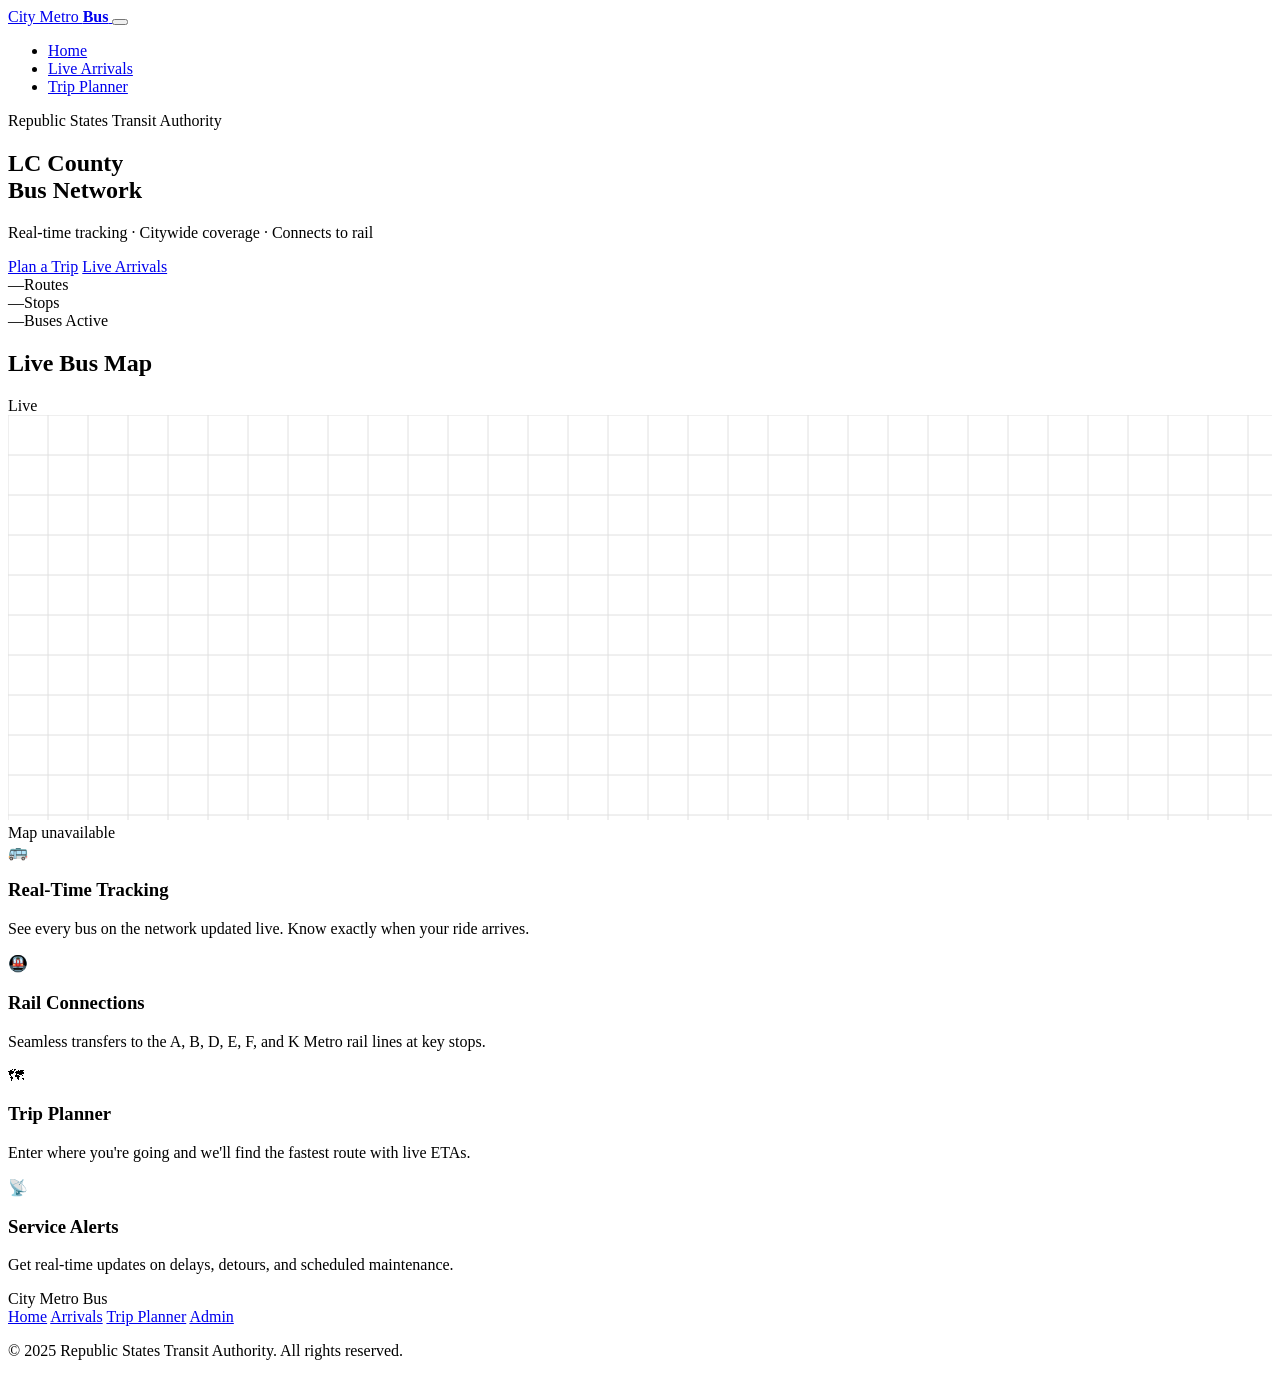
==== index.html @ f1fb613a "Create index.html" ====
<!DOCTYPE html>
<html lang="en">
<head>
<meta charset="UTF-8">
<meta name="viewport" content="width=device-width, initial-scale=1.0">
<title>City Metro Bus — Get Moving</title>
<link rel="stylesheet" href="assets/style.css">
</head>
<body>

<!-- ── Nav ── -->
<nav id="nav">
  <div class="nav-inner">
    <a href="index.html" class="nav-logo">
      <img src="logo.png" alt="City Metro" onerror="this.style.display='none'">
      <span class="nav-wordmark">City Metro <strong>Bus</strong></span>
    </a>
    <button class="nav-burger" id="navBurger" aria-label="Menu">
      <span></span><span></span><span></span>
    </button>
    <ul class="nav-links" id="navLinks">
      <li><a href="index.html" class="active">Home</a></li>
      <li><a href="pages/arrivals.html">Live Arrivals</a></li>
      <li><a href="pages/trip-planner.html">Trip Planner</a></li>
    </ul>
  </div>
</nav>

<!-- ── Hero ── -->
<section class="hero">
  <div class="hero-content">
    <div class="hero-eyebrow">Republic States Transit Authority</div>
    <h1 class="hero-h1">LC County<br>Bus Network</h1>
    <p class="hero-sub">Real-time tracking · Citywide coverage · Connects to rail</p>
    <div class="hero-actions">
      <a href="pages/trip-planner.html" class="btn-primary">Plan a Trip</a>
      <a href="pages/arrivals.html" class="btn-outline">Live Arrivals</a>
    </div>
  </div>
  <div class="hero-stats">
    <div class="stat"><span id="statRoutes">—</span><label>Routes</label></div>
    <div class="stat"><span id="statStops">—</span><label>Stops</label></div>
    <div class="stat"><span id="statBuses">—</span><label>Buses Active</label></div>
  </div>
</section>

<!-- ── Live Map ── -->
<section class="section map-section">
  <div class="section-header">
    <h2>Live Bus Map</h2>
    <div class="live-dot"><span></span>Live</div>
  </div>
  <div class="map-embed-wrap">
    <canvas id="liveMap"></canvas>
    <div class="map-overlay-msg" id="mapMsg">Loading...</div>
  </div>
  <div class="route-legend" id="routeLegend"></div>
</section>

<!-- ── Features ── -->
<section class="section features-section">
  <div class="features-grid">
    <div class="feature">
      <div class="feature-icon">🚌</div>
      <h3>Real-Time Tracking</h3>
      <p>See every bus on the network updated live. Know exactly when your ride arrives.</p>
    </div>
    <div class="feature">
      <div class="feature-icon">🚇</div>
      <h3>Rail Connections</h3>
      <p>Seamless transfers to the A, B, D, E, F, and K Metro rail lines at key stops.</p>
    </div>
    <div class="feature">
      <div class="feature-icon">🗺</div>
      <h3>Trip Planner</h3>
      <p>Enter where you're going and we'll find the fastest route with live ETAs.</p>
    </div>
    <div class="feature">
      <div class="feature-icon">📡</div>
      <h3>Service Alerts</h3>
      <p>Get real-time updates on delays, detours, and scheduled maintenance.</p>
    </div>
  </div>
</section>

<!-- ── Alerts ── -->
<section class="section alerts-section" id="alertsSection" style="display:none">
  <div class="section-header"><h2>Service Alerts</h2></div>
  <div id="alertsList"></div>
</section>

<!-- ── Footer ── -->
<footer>
  <div class="footer-inner">
    <div class="footer-brand">
      <img src="logo.png" alt="City Metro" onerror="this.style.display='none'">
      <span>City Metro Bus</span>
    </div>
    <div class="footer-links">
      <a href="index.html">Home</a>
      <a href="pages/arrivals.html">Arrivals</a>
      <a href="pages/trip-planner.html">Trip Planner</a>
      <a href="admin.html">Admin</a>
    </div>
    <p class="footer-copy">© 2025 Republic States Transit Authority. All rights reserved.</p>
  </div>
</footer>

<script>
const API = 'https://YOUR_WORKER.workers.dev'; // ← update

// ── Nav burger ──
document.getElementById('navBurger').addEventListener('click', () => {
  document.getElementById('navLinks').classList.toggle('open');
  document.getElementById('navBurger').classList.toggle('open');
});

// ── Stats ──
async function loadStats() {
  try {
    const res = await fetch(API + '/api/stats');
    const data = await res.json();
    document.getElementById('statRoutes').textContent = data.active_routes || 0;
    document.getElementById('statStops').textContent = data.active_stops || 0;
    document.getElementById('statBuses').textContent = data.buses_in_service || 0;
  } catch {}
}

// ── Alerts ──
async function loadAlerts() {
  try {
    const res = await fetch(API + '/api/alerts');
    const alerts = await res.json();
    if (!alerts.length) return;
    document.getElementById('alertsSection').style.display = 'block';
    const colors = { info: '#0057A8', warning: '#F5A623', critical: '#e53e3e' };
    document.getElementById('alertsList').innerHTML = alerts.map(a => `
      <div class="alert-item" style="border-left:4px solid ${colors[a.severity]||'#888'}">
        <div class="alert-title">${a.title}</div>
        <div class="alert-body">${a.body}</div>
      </div>
    `).join('');
  } catch {}
}

// ── Live mini map ──
const canvas = document.getElementById('liveMap');
const ctx = canvas.getContext('2d');
let mapRoutes = [], mapStops = [], mapBuses = [];

function resizeMap() {
  canvas.width = canvas.parentElement.clientWidth;
  canvas.height = Math.min(420, window.innerHeight * 0.45);
  renderMap();
}

async function loadMapData() {
  try {
    const [r, s, b] = await Promise.all([
      fetch(API + '/api/routes').then(x => x.json()),
      fetch(API + '/api/stops').then(x => x.json()),
      fetch(API + '/api/buses').then(x => x.json()),
    ]);
    mapRoutes = r || [];
    mapStops = s || [];
    mapBuses = b || [];
    document.getElementById('mapMsg').style.display = 'none';
    buildLegend();
    renderMap();
  } catch {
    document.getElementById('mapMsg').textContent = 'Map unavailable';
  }
}

function buildLegend() {
  document.getElementById('routeLegend').innerHTML = mapRoutes.map(r => `
    <div class="legend-item">
      <div class="legend-dot" style="background:${r.color}"></div>
      <span>${r.short_name} – ${r.name}</span>
    </div>
  `).join('');
}

function renderMap() {
  ctx.clearRect(0, 0, canvas.width, canvas.height);
  const W = canvas.width, H = canvas.height;

  // Light grid
  ctx.strokeStyle = '#e0e0e0';
  ctx.lineWidth = 1;
  for (let x = 0; x < W; x += 40) { ctx.beginPath(); ctx.moveTo(x,0); ctx.lineTo(x,H); ctx.stroke(); }
  for (let y = 0; y < H; y += 40) { ctx.beginPath(); ctx.moveTo(0,y); ctx.lineTo(W,y); ctx.stroke(); }

  // Routes
  mapRoutes.forEach(route => {
    const pts = JSON.parse(route.path_data || '[]');
    if (pts.length < 2) return;
    ctx.strokeStyle = route.color || '#FFD600';
    ctx.lineWidth = 3;
    ctx.lineCap = 'round';
    ctx.lineJoin = 'round';
    ctx.beginPath();
    ctx.moveTo(pts[0].x, pts[0].y);
    pts.forEach(p => ctx.lineTo(p.x, p.y));
    ctx.stroke();
  });

  // Stops
  mapStops.forEach(stop => {
    ctx.fillStyle = '#fff';
    ctx.strokeStyle = '#333';
    ctx.lineWidth = 1.5;
    ctx.beginPath();
    ctx.arc(stop.x, stop.y, 5, 0, Math.PI * 2);
    ctx.fill();
    ctx.stroke();
  });

  // Buses — animated pulse
  const t = Date.now() / 600;
  mapBuses.forEach(bus => {
    if (bus.status !== 'in_service') return;
    const x = bus.current_x, y = bus.current_y;
    const color = bus.color || '#FFD600';
    const pulse = 0.4 + 0.3 * Math.abs(Math.sin(t));

    // Pulse ring
    ctx.strokeStyle = color;
    ctx.lineWidth = 1.5;
    ctx.globalAlpha = pulse;
    ctx.beginPath();
    ctx.arc(x, y, 14 + 4 * Math.abs(Math.sin(t)), 0, Math.PI * 2);
    ctx.stroke();
    ctx.globalAlpha = 1;

    // Bus body
    ctx.fillStyle = color;
    ctx.strokeStyle = '#333';
    ctx.lineWidth = 1.5;
    ctx.beginPath();
    ctx.arc(x, y, 9, 0, Math.PI * 2);
    ctx.fill();
    ctx.stroke();

    // Route label
    ctx.fillStyle = '#000';
    ctx.font = 'bold 7px Helvetica';
    ctx.textAlign = 'center';
    ctx.fillText(bus.short_name || bus.bus_number || '', x, y + 2.5);
    ctx.textAlign = 'left';
  });
}

window.addEventListener('resize', resizeMap);
resizeMap();
loadStats();
loadAlerts();
loadMapData();

// Refresh buses every 15s
setInterval(async () => {
  try {
    const res = await fetch(API + '/api/buses');
    mapBuses = await res.json();
  } catch {}
}, 15000);

// Animate map
(function loop() {
  renderMap();
  requestAnimationFrame(loop);
})();
</script>
</body>
</html>
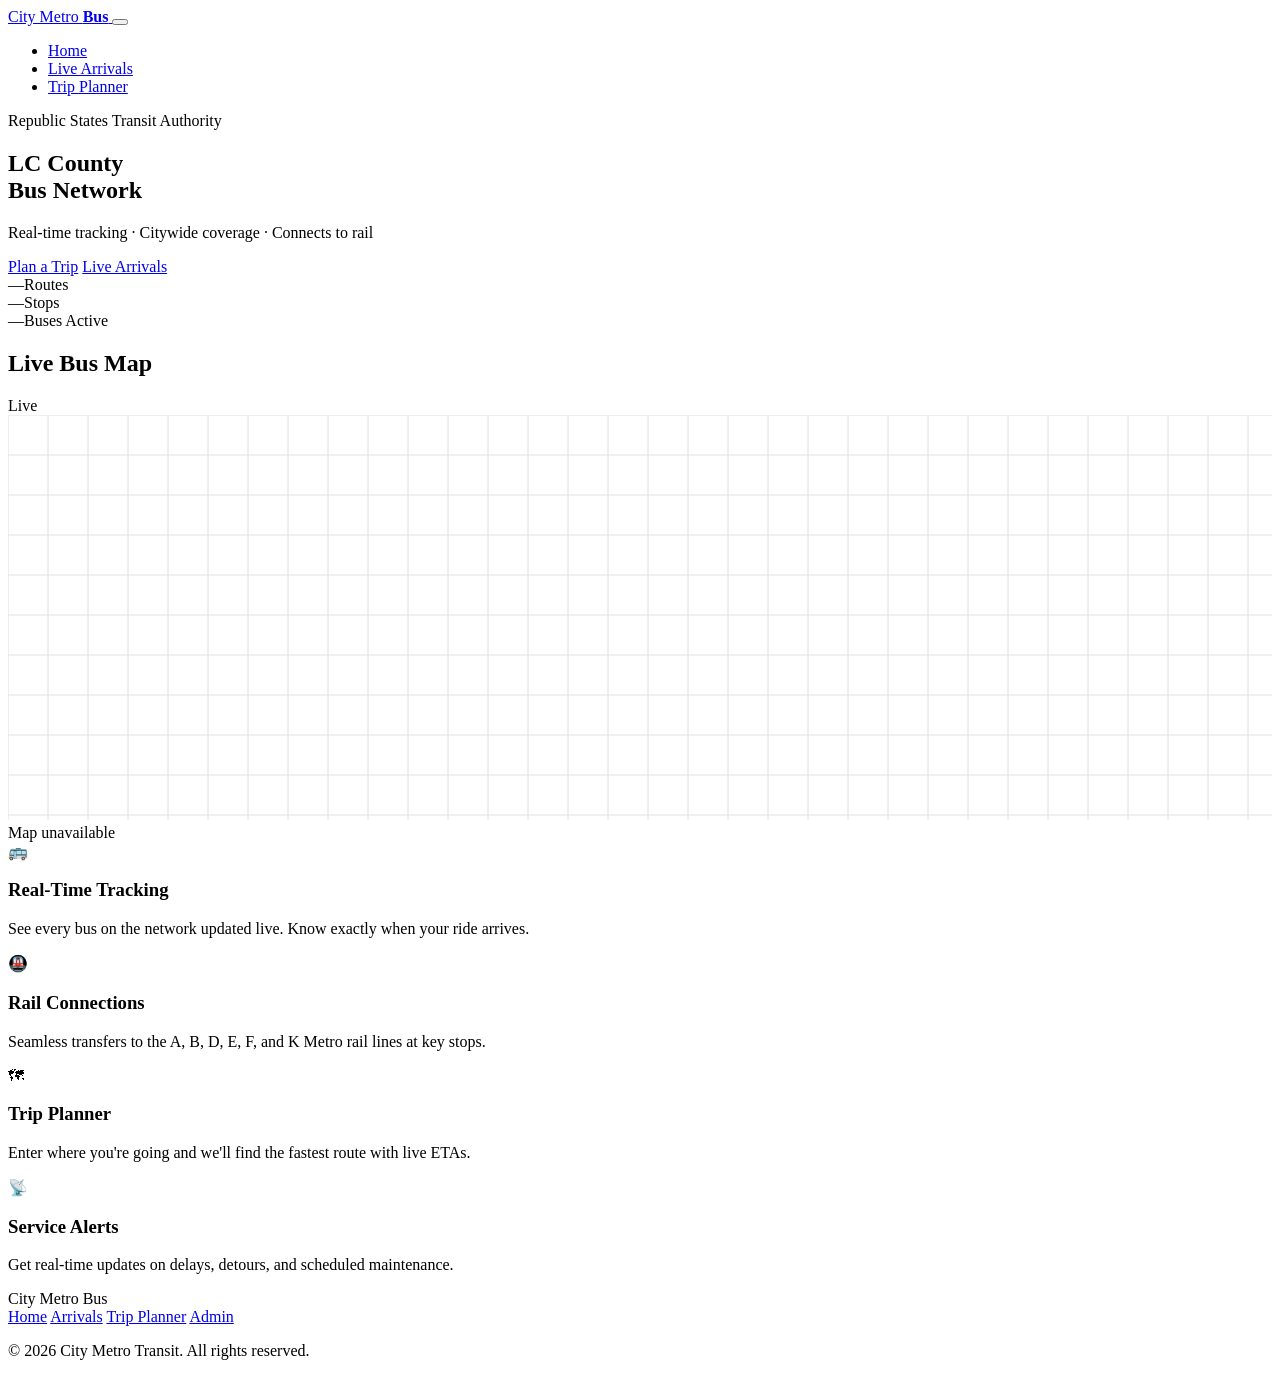
==== commit 58c24047: "Update footer year and API endpoint" ====
--- a/index.html
+++ b/index.html
@@ -102,12 +102,12 @@
       <a href="pages/trip-planner.html">Trip Planner</a>
       <a href="admin.html">Admin</a>
     </div>
-    <p class="footer-copy">© 2025 Republic States Transit Authority. All rights reserved.</p>
+    <p class="footer-copy">© 2026 City Metro Transit. All rights reserved.</p>
   </div>
 </footer>
 
 <script>
-const API = 'https://YOUR_WORKER.workers.dev'; // ← update
+const API = 'https://city-metro-bus-api.felixfeger46.workers.dev/'; // ← update
 
 // ── Nav burger ──
 document.getElementById('navBurger').addEventListener('click', () => {
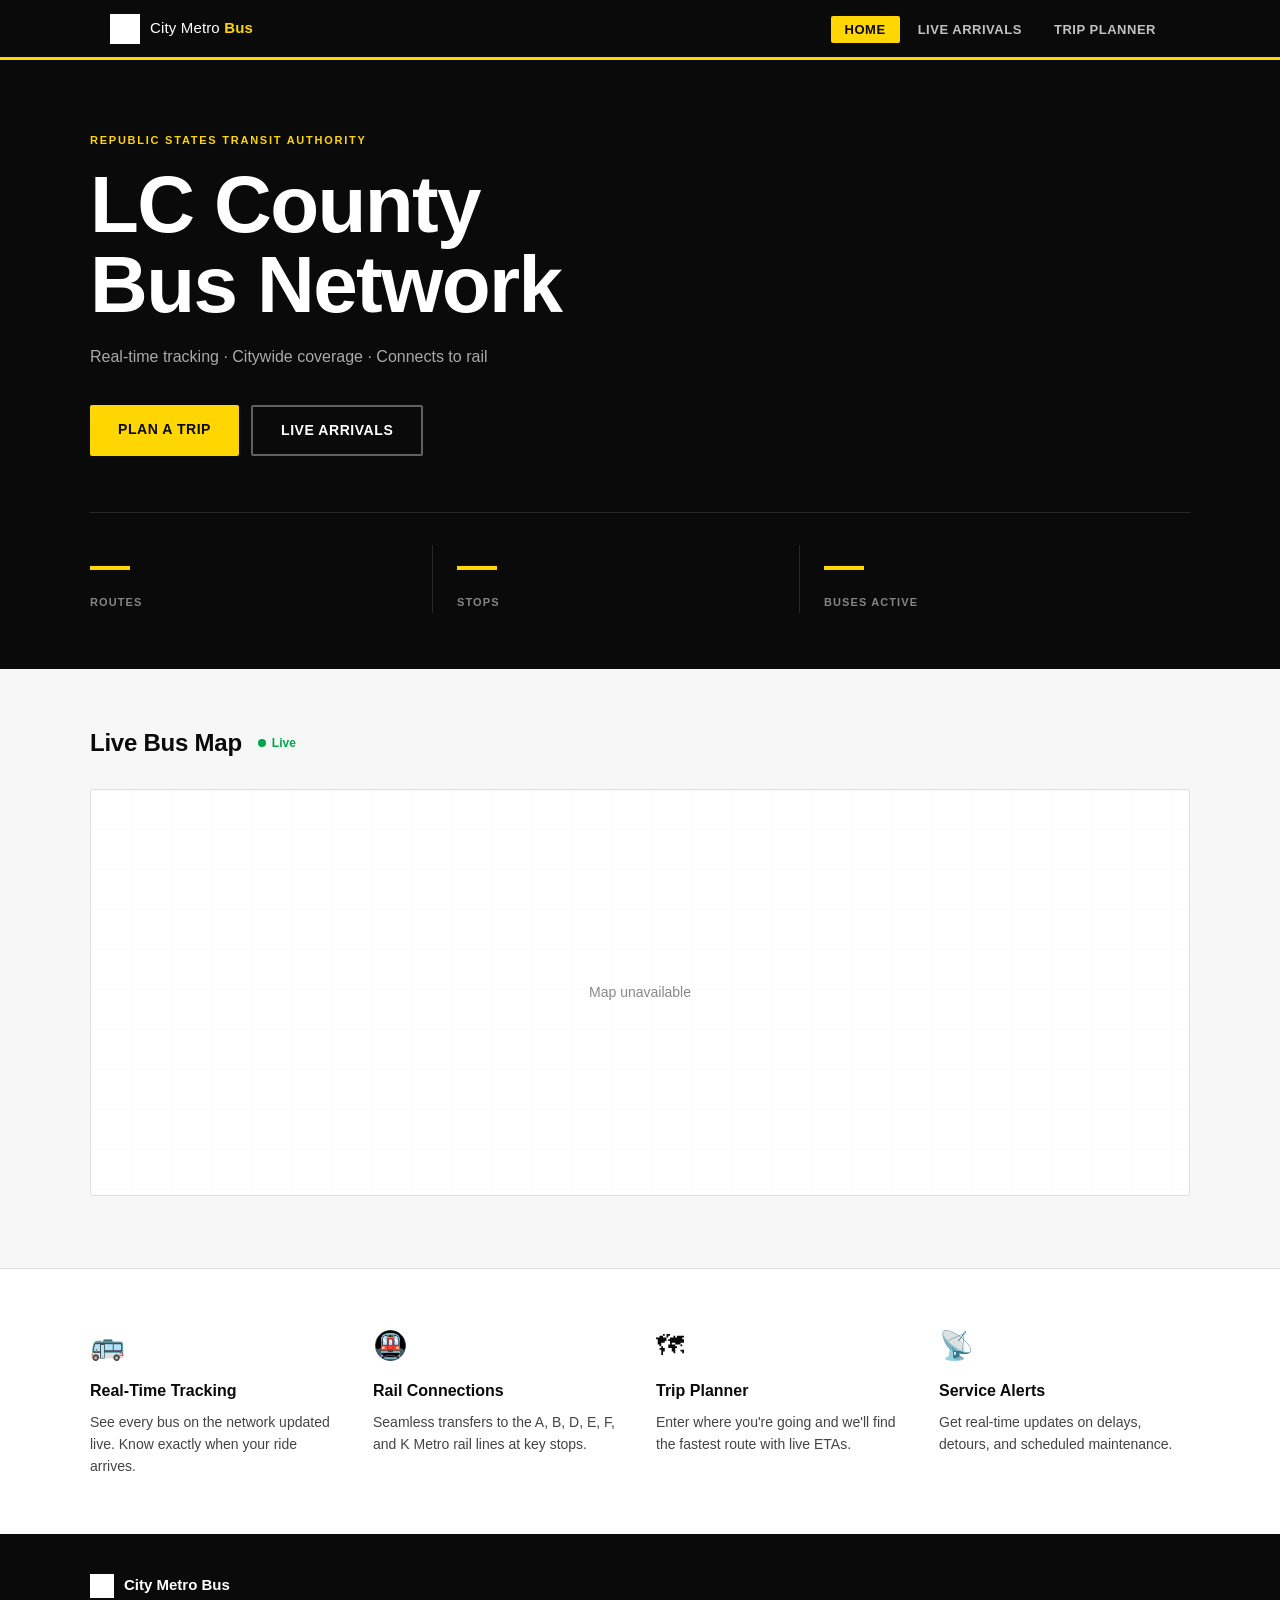
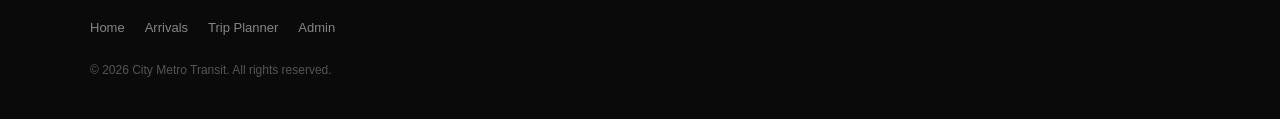
==== commit bc536ec3: "Update index.html" ====
--- a/index.html
+++ b/index.html
@@ -4,7 +4,7 @@
 <meta charset="UTF-8">
 <meta name="viewport" content="width=device-width, initial-scale=1.0">
 <title>City Metro Bus — Get Moving</title>
-<link rel="stylesheet" href="assets/style.css">
+<link rel="stylesheet" href="style.css">
 </head>
 <body>
 
--- a/style.css
+++ b/style.css
@@ -0,0 +1,779 @@
+/* City Metro Bus — Shared Stylesheet */
+/* Helvetica · Black & White · Yellow accent */
+
+*, *::before, *::after { margin: 0; padding: 0; box-sizing: border-box; }
+
+:root {
+  --black: #0a0a0a;
+  --white: #ffffff;
+  --yellow: #FFD600;
+  --gray-50: #f7f7f7;
+  --gray-100: #f0f0f0;
+  --gray-200: #e0e0e0;
+  --gray-500: #888888;
+  --gray-700: #444444;
+  --nav-h: 60px;
+  --max-w: 1100px;
+  --rail-A: #0057A8;
+  --rail-B: #CC0000;
+  --rail-D: #7B2D8B;
+  --rail-E: #F5A623;
+  --rail-F: #FF6B00;
+  --rail-K: #E91E8C;
+}
+
+html { scroll-behavior: smooth; }
+
+body {
+  font-family: Helvetica, 'Helvetica Neue', Arial, sans-serif;
+  background: var(--white);
+  color: var(--black);
+  line-height: 1.5;
+  -webkit-font-smoothing: antialiased;
+}
+
+/* ── Nav ─────────────────────────────────────────────────── */
+#nav {
+  position: sticky;
+  top: 0;
+  z-index: 900;
+  background: var(--black);
+  border-bottom: 3px solid var(--yellow);
+  height: var(--nav-h);
+}
+
+.nav-inner {
+  max-width: var(--max-w);
+  margin: 0 auto;
+  padding: 0 20px;
+  height: 100%;
+  display: flex;
+  align-items: center;
+  gap: 32px;
+}
+
+.nav-logo {
+  display: flex;
+  align-items: center;
+  gap: 10px;
+  text-decoration: none;
+  flex-shrink: 0;
+}
+
+.nav-logo img { height: 30px; filter: brightness(0) invert(1); }
+
+.nav-wordmark {
+  font-size: 15px;
+  color: var(--white);
+  letter-spacing: 0.01em;
+}
+
+.nav-wordmark strong { color: var(--yellow); font-weight: 800; }
+
+.nav-links {
+  display: flex;
+  list-style: none;
+  gap: 4px;
+  margin-left: auto;
+}
+
+.nav-links a {
+  color: rgba(255,255,255,0.75);
+  text-decoration: none;
+  font-size: 13px;
+  font-weight: 600;
+  letter-spacing: 0.04em;
+  text-transform: uppercase;
+  padding: 6px 14px;
+  border-radius: 2px;
+  transition: all 0.15s;
+}
+
+.nav-links a:hover,
+.nav-links a.active {
+  color: var(--black);
+  background: var(--yellow);
+}
+
+.nav-burger {
+  display: none;
+  flex-direction: column;
+  justify-content: center;
+  gap: 5px;
+  width: 32px;
+  height: 32px;
+  background: none;
+  border: none;
+  cursor: pointer;
+  padding: 4px;
+  margin-left: auto;
+}
+
+.nav-burger span {
+  display: block;
+  height: 2px;
+  background: var(--white);
+  border-radius: 1px;
+  transition: all 0.2s;
+}
+
+/* ── Hero ────────────────────────────────────────────────── */
+.hero {
+  background: var(--black);
+  color: var(--white);
+  padding: 72px 20px 56px;
+}
+
+.hero-content {
+  max-width: var(--max-w);
+  margin: 0 auto;
+}
+
+.hero-eyebrow {
+  font-size: 11px;
+  font-weight: 700;
+  letter-spacing: 0.16em;
+  text-transform: uppercase;
+  color: var(--yellow);
+  margin-bottom: 16px;
+}
+
+.hero-h1 {
+  font-size: clamp(40px, 7vw, 80px);
+  font-weight: 800;
+  line-height: 1.0;
+  letter-spacing: -0.02em;
+  margin-bottom: 20px;
+}
+
+.hero-sub {
+  font-size: 16px;
+  color: rgba(255,255,255,0.65);
+  margin-bottom: 36px;
+  max-width: 460px;
+}
+
+.hero-actions {
+  display: flex;
+  gap: 12px;
+  flex-wrap: wrap;
+  margin-bottom: 56px;
+}
+
+.btn-primary {
+  display: inline-block;
+  background: var(--yellow);
+  color: var(--black);
+  text-decoration: none;
+  font-size: 14px;
+  font-weight: 800;
+  letter-spacing: 0.04em;
+  text-transform: uppercase;
+  padding: 14px 28px;
+  border-radius: 2px;
+  transition: all 0.15s;
+  border: none;
+  cursor: pointer;
+  font-family: inherit;
+}
+
+.btn-primary:hover { background: #e6c200; }
+
+.btn-outline {
+  display: inline-block;
+  background: transparent;
+  color: var(--white);
+  text-decoration: none;
+  font-size: 14px;
+  font-weight: 700;
+  letter-spacing: 0.04em;
+  text-transform: uppercase;
+  padding: 13px 28px;
+  border-radius: 2px;
+  border: 2px solid rgba(255,255,255,0.35);
+  transition: all 0.15s;
+  cursor: pointer;
+  font-family: inherit;
+}
+
+.btn-outline:hover { border-color: var(--white); }
+
+.hero-stats {
+  max-width: var(--max-w);
+  margin: 0 auto;
+  display: flex;
+  gap: 0;
+  border-top: 1px solid rgba(255,255,255,0.12);
+  padding-top: 32px;
+}
+
+.stat {
+  flex: 1;
+  padding-right: 24px;
+  border-right: 1px solid rgba(255,255,255,0.12);
+  margin-right: 24px;
+}
+
+.stat:last-child { border-right: none; }
+
+.stat span {
+  display: block;
+  font-size: 40px;
+  font-weight: 800;
+  color: var(--yellow);
+  line-height: 1;
+  margin-bottom: 4px;
+}
+
+.stat label {
+  font-size: 11px;
+  font-weight: 600;
+  letter-spacing: 0.1em;
+  text-transform: uppercase;
+  color: rgba(255,255,255,0.5);
+}
+
+/* ── Sections ────────────────────────────────────────────── */
+.section {
+  padding: 56px 20px;
+}
+
+.section-header {
+  max-width: var(--max-w);
+  margin: 0 auto 28px;
+  display: flex;
+  align-items: center;
+  gap: 16px;
+}
+
+.section-header h2 {
+  font-size: 24px;
+  font-weight: 800;
+  letter-spacing: -0.01em;
+}
+
+.live-dot {
+  display: flex;
+  align-items: center;
+  gap: 6px;
+  font-size: 12px;
+  font-weight: 700;
+  color: #00a651;
+}
+
+.live-dot span {
+  width: 8px;
+  height: 8px;
+  background: #00a651;
+  border-radius: 50%;
+  animation: pulse 1.4s ease-in-out infinite;
+}
+
+@keyframes pulse {
+  0%, 100% { opacity: 1; transform: scale(1); }
+  50% { opacity: 0.5; transform: scale(1.3); }
+}
+
+/* ── Map section ─────────────────────────────────────────── */
+.map-section { background: var(--gray-50); }
+
+.map-embed-wrap {
+  max-width: var(--max-w);
+  margin: 0 auto;
+  position: relative;
+  background: var(--white);
+  border: 1px solid var(--gray-200);
+  border-radius: 2px;
+  overflow: hidden;
+}
+
+#liveMap { display: block; width: 100%; }
+
+.map-overlay-msg {
+  position: absolute;
+  inset: 0;
+  display: flex;
+  align-items: center;
+  justify-content: center;
+  font-size: 14px;
+  color: var(--gray-500);
+  background: rgba(255,255,255,0.85);
+}
+
+.route-legend {
+  max-width: var(--max-w);
+  margin: 16px auto 0;
+  display: flex;
+  flex-wrap: wrap;
+  gap: 12px;
+}
+
+.legend-item {
+  display: flex;
+  align-items: center;
+  gap: 8px;
+  font-size: 13px;
+  font-weight: 600;
+}
+
+.legend-dot {
+  width: 10px;
+  height: 10px;
+  border-radius: 50%;
+  flex-shrink: 0;
+}
+
+/* ── Features ────────────────────────────────────────────── */
+.features-section {
+  border-top: 1px solid var(--gray-200);
+}
+
+.features-grid {
+  max-width: var(--max-w);
+  margin: 0 auto;
+  display: grid;
+  grid-template-columns: repeat(auto-fit, minmax(220px, 1fr));
+  gap: 32px;
+}
+
+.feature { }
+
+.feature-icon {
+  font-size: 28px;
+  margin-bottom: 12px;
+}
+
+.feature h3 {
+  font-size: 16px;
+  font-weight: 800;
+  margin-bottom: 8px;
+}
+
+.feature p {
+  font-size: 14px;
+  color: var(--gray-700);
+  line-height: 1.6;
+}
+
+/* ── Alerts ──────────────────────────────────────────────── */
+.alerts-section {
+  background: #fffbe6;
+  border-top: 1px solid #ffe066;
+}
+
+.alert-item {
+  max-width: var(--max-w);
+  margin: 0 auto 12px;
+  background: var(--white);
+  border-radius: 2px;
+  padding: 14px 16px;
+}
+
+.alert-title {
+  font-size: 14px;
+  font-weight: 800;
+  margin-bottom: 4px;
+}
+
+.alert-body {
+  font-size: 13px;
+  color: var(--gray-700);
+}
+
+/* ── Page header (subpages) ──────────────────────────────── */
+.page-header {
+  background: var(--black);
+  color: var(--white);
+  padding: 40px 20px 32px;
+}
+
+.page-header-inner {
+  max-width: var(--max-w);
+  margin: 0 auto;
+}
+
+.page-eyebrow {
+  font-size: 11px;
+  font-weight: 700;
+  letter-spacing: 0.14em;
+  text-transform: uppercase;
+  color: var(--yellow);
+  margin-bottom: 10px;
+}
+
+.page-header h1 {
+  font-size: clamp(28px, 5vw, 48px);
+  font-weight: 800;
+  letter-spacing: -0.02em;
+}
+
+.page-header p {
+  font-size: 15px;
+  color: rgba(255,255,255,0.6);
+  margin-top: 8px;
+}
+
+/* ── Arrivals page ───────────────────────────────────────── */
+.arrivals-section {
+  max-width: var(--max-w);
+  margin: 0 auto;
+  padding: 40px 20px;
+}
+
+.stop-search-bar {
+  display: flex;
+  gap: 10px;
+  margin-bottom: 28px;
+  flex-wrap: wrap;
+}
+
+.stop-search-bar input,
+.stop-search-bar select {
+  flex: 1;
+  min-width: 180px;
+  font-family: inherit;
+  font-size: 14px;
+  padding: 11px 14px;
+  border: 2px solid var(--gray-200);
+  border-radius: 2px;
+  background: var(--white);
+  transition: border-color 0.15s;
+}
+
+.stop-search-bar input:focus,
+.stop-search-bar select:focus {
+  outline: none;
+  border-color: var(--black);
+}
+
+.stop-search-bar button {
+  background: var(--black);
+  color: var(--yellow);
+  border: none;
+  font-family: inherit;
+  font-size: 14px;
+  font-weight: 800;
+  padding: 11px 24px;
+  border-radius: 2px;
+  cursor: pointer;
+  transition: background 0.15s;
+  text-transform: uppercase;
+  letter-spacing: 0.05em;
+  white-space: nowrap;
+}
+
+.stop-search-bar button:hover { background: #222; }
+
+.arrivals-board {
+  border: 1px solid var(--gray-200);
+  border-radius: 2px;
+  overflow: hidden;
+}
+
+.arrivals-board-header {
+  background: var(--black);
+  color: var(--white);
+  padding: 14px 16px;
+  display: flex;
+  align-items: center;
+  gap: 12px;
+}
+
+.arrivals-board-header h3 {
+  font-size: 16px;
+  font-weight: 800;
+  flex: 1;
+}
+
+.rail-chips { display: flex; gap: 6px; flex-wrap: wrap; }
+
+.rail-chip {
+  display: inline-flex;
+  align-items: center;
+  gap: 5px;
+  font-size: 11px;
+  font-weight: 700;
+  padding: 3px 8px;
+  border-radius: 20px;
+  color: var(--white);
+}
+
+.arrival-row {
+  display: grid;
+  grid-template-columns: 56px 1fr auto;
+  align-items: center;
+  gap: 12px;
+  padding: 14px 16px;
+  border-bottom: 1px solid var(--gray-100);
+}
+
+.arrival-row:last-child { border-bottom: none; }
+
+.arrival-badge {
+  display: inline-flex;
+  align-items: center;
+  justify-content: center;
+  width: 44px;
+  height: 28px;
+  border-radius: 2px;
+  font-size: 13px;
+  font-weight: 800;
+  color: var(--black);
+}
+
+.arrival-info .route-name {
+  font-size: 14px;
+  font-weight: 700;
+}
+
+.arrival-info .bus-num {
+  font-size: 12px;
+  color: var(--gray-500);
+}
+
+.arrival-eta {
+  text-align: right;
+}
+
+.eta-time {
+  font-size: 20px;
+  font-weight: 800;
+  line-height: 1;
+}
+
+.eta-unit {
+  font-size: 11px;
+  color: var(--gray-500);
+}
+
+.eta-arriving {
+  color: #00a651;
+}
+
+.eta-approaching {
+  color: #F5A623;
+}
+
+.empty-state {
+  padding: 48px 20px;
+  text-align: center;
+  color: var(--gray-500);
+  font-size: 14px;
+}
+
+.stop-list-grid {
+  display: grid;
+  grid-template-columns: repeat(auto-fill, minmax(240px, 1fr));
+  gap: 12px;
+  margin-bottom: 32px;
+}
+
+.stop-card {
+  border: 2px solid var(--gray-200);
+  border-radius: 2px;
+  padding: 14px;
+  cursor: pointer;
+  transition: all 0.15s;
+}
+
+.stop-card:hover, .stop-card.selected {
+  border-color: var(--black);
+  background: var(--gray-50);
+}
+
+.stop-card h4 { font-size: 14px; font-weight: 800; margin-bottom: 4px; }
+.stop-card p { font-size: 12px; color: var(--gray-500); }
+
+/* ── Trip Planner ────────────────────────────────────────── */
+.trip-section {
+  max-width: var(--max-w);
+  margin: 0 auto;
+  padding: 40px 20px;
+}
+
+.trip-form {
+  background: var(--gray-50);
+  border: 1px solid var(--gray-200);
+  border-radius: 2px;
+  padding: 24px;
+  margin-bottom: 32px;
+}
+
+.trip-form-row {
+  display: grid;
+  grid-template-columns: 1fr 1fr;
+  gap: 16px;
+  margin-bottom: 16px;
+}
+
+.trip-form label {
+  display: block;
+  font-size: 11px;
+  font-weight: 700;
+  text-transform: uppercase;
+  letter-spacing: 0.08em;
+  color: var(--gray-500);
+  margin-bottom: 6px;
+}
+
+.trip-form select {
+  width: 100%;
+  font-family: inherit;
+  font-size: 14px;
+  padding: 11px 14px;
+  border: 2px solid var(--gray-200);
+  border-radius: 2px;
+  background: var(--white);
+  transition: border-color 0.15s;
+}
+
+.trip-form select:focus { outline: none; border-color: var(--black); }
+
+.trip-results { }
+
+.trip-option {
+  border: 2px solid var(--gray-200);
+  border-radius: 2px;
+  overflow: hidden;
+  margin-bottom: 16px;
+}
+
+.trip-option-header {
+  background: var(--black);
+  color: var(--white);
+  padding: 12px 16px;
+  display: flex;
+  align-items: center;
+  gap: 12px;
+}
+
+.trip-option-header .route-badge {
+  height: 28px;
+  padding: 0 10px;
+  display: inline-flex;
+  align-items: center;
+  border-radius: 2px;
+  font-size: 13px;
+  font-weight: 800;
+  color: var(--black);
+}
+
+.trip-option-header .label {
+  font-size: 14px;
+  font-weight: 700;
+  flex: 1;
+}
+
+.trip-option-header .total-time {
+  font-size: 13px;
+  color: var(--yellow);
+  font-weight: 800;
+}
+
+.trip-steps {
+  padding: 16px;
+}
+
+.trip-step {
+  display: flex;
+  gap: 12px;
+  align-items: flex-start;
+  padding: 8px 0;
+  border-bottom: 1px solid var(--gray-100);
+  font-size: 13px;
+}
+
+.trip-step:last-child { border-bottom: none; }
+
+.trip-step-icon {
+  width: 28px;
+  height: 28px;
+  border-radius: 50%;
+  background: var(--yellow);
+  display: flex;
+  align-items: center;
+  justify-content: center;
+  font-size: 14px;
+  flex-shrink: 0;
+  margin-top: 1px;
+}
+
+.trip-step-text strong { display: block; font-size: 14px; }
+.trip-step-text span { color: var(--gray-500); font-size: 12px; }
+
+/* ── Footer ──────────────────────────────────────────────── */
+footer {
+  background: var(--black);
+  color: var(--white);
+  padding: 40px 20px;
+  margin-top: 0;
+}
+
+.footer-inner {
+  max-width: var(--max-w);
+  margin: 0 auto;
+}
+
+.footer-brand {
+  display: flex;
+  align-items: center;
+  gap: 10px;
+  margin-bottom: 20px;
+}
+
+.footer-brand img { height: 24px; filter: brightness(0) invert(1); }
+.footer-brand span { font-size: 15px; font-weight: 700; color: var(--white); }
+
+.footer-links {
+  display: flex;
+  gap: 20px;
+  flex-wrap: wrap;
+  margin-bottom: 24px;
+}
+
+.footer-links a {
+  color: rgba(255,255,255,0.5);
+  text-decoration: none;
+  font-size: 13px;
+  transition: color 0.15s;
+}
+
+.footer-links a:hover { color: var(--yellow); }
+
+.footer-copy {
+  font-size: 12px;
+  color: rgba(255,255,255,0.3);
+}
+
+/* ── Responsive ──────────────────────────────────────────── */
+@media (max-width: 700px) {
+  .nav-links {
+    display: none;
+    position: absolute;
+    top: var(--nav-h);
+    left: 0;
+    right: 0;
+    background: var(--black);
+    flex-direction: column;
+    padding: 12px 0;
+    border-bottom: 2px solid var(--yellow);
+    gap: 0;
+  }
+
+  .nav-links.open { display: flex; }
+  .nav-links a { padding: 12px 20px; border-radius: 0; }
+  .nav-burger { display: flex; }
+
+  .hero { padding: 48px 20px 40px; }
+  .hero-stats { flex-direction: column; gap: 20px; }
+  .stat { border-right: none; margin-right: 0; border-bottom: 1px solid rgba(255,255,255,0.12); padding-bottom: 20px; }
+  .stat:last-child { border-bottom: none; }
+
+  .trip-form-row { grid-template-columns: 1fr; }
+  .arrival-row { grid-template-columns: 48px 1fr auto; gap: 8px; }
+}
+
+@media (max-width: 480px) {
+  .hero-actions { flex-direction: column; }
+  .btn-primary, .btn-outline { text-align: center; }
+}
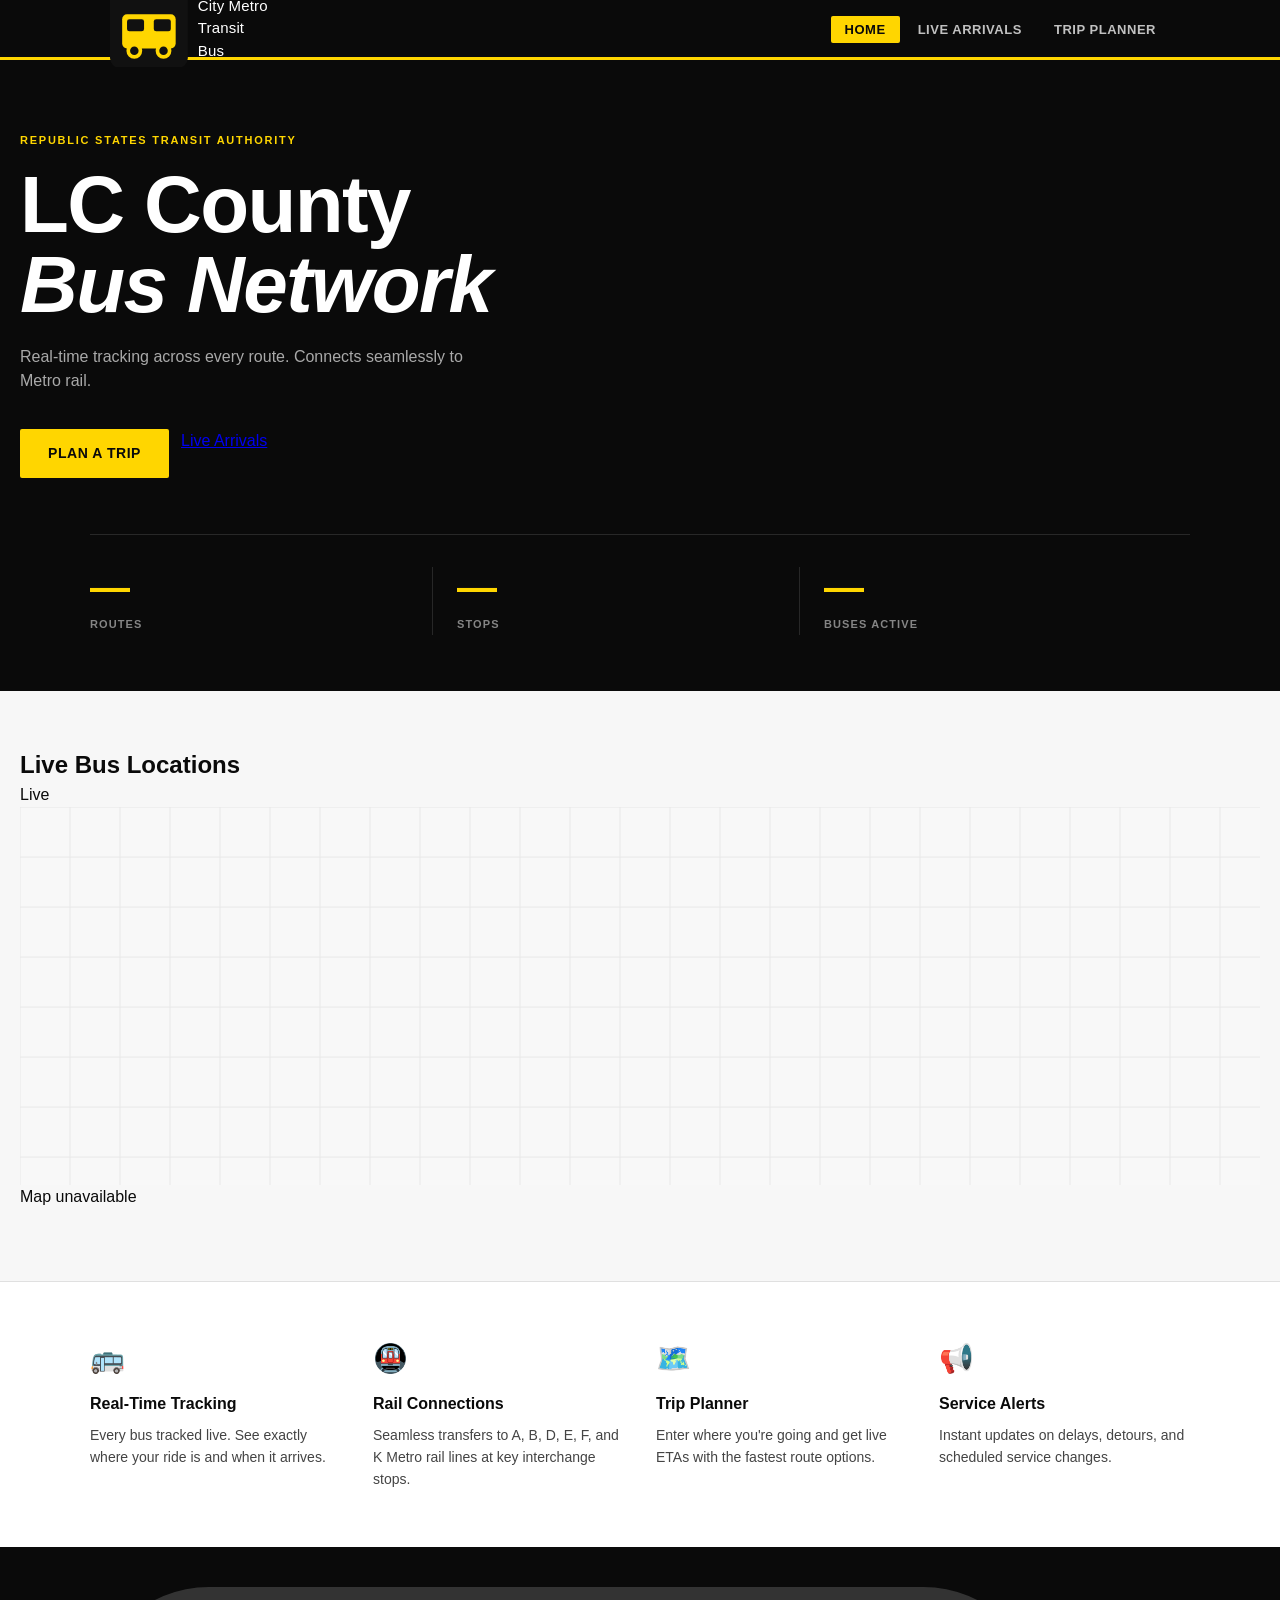
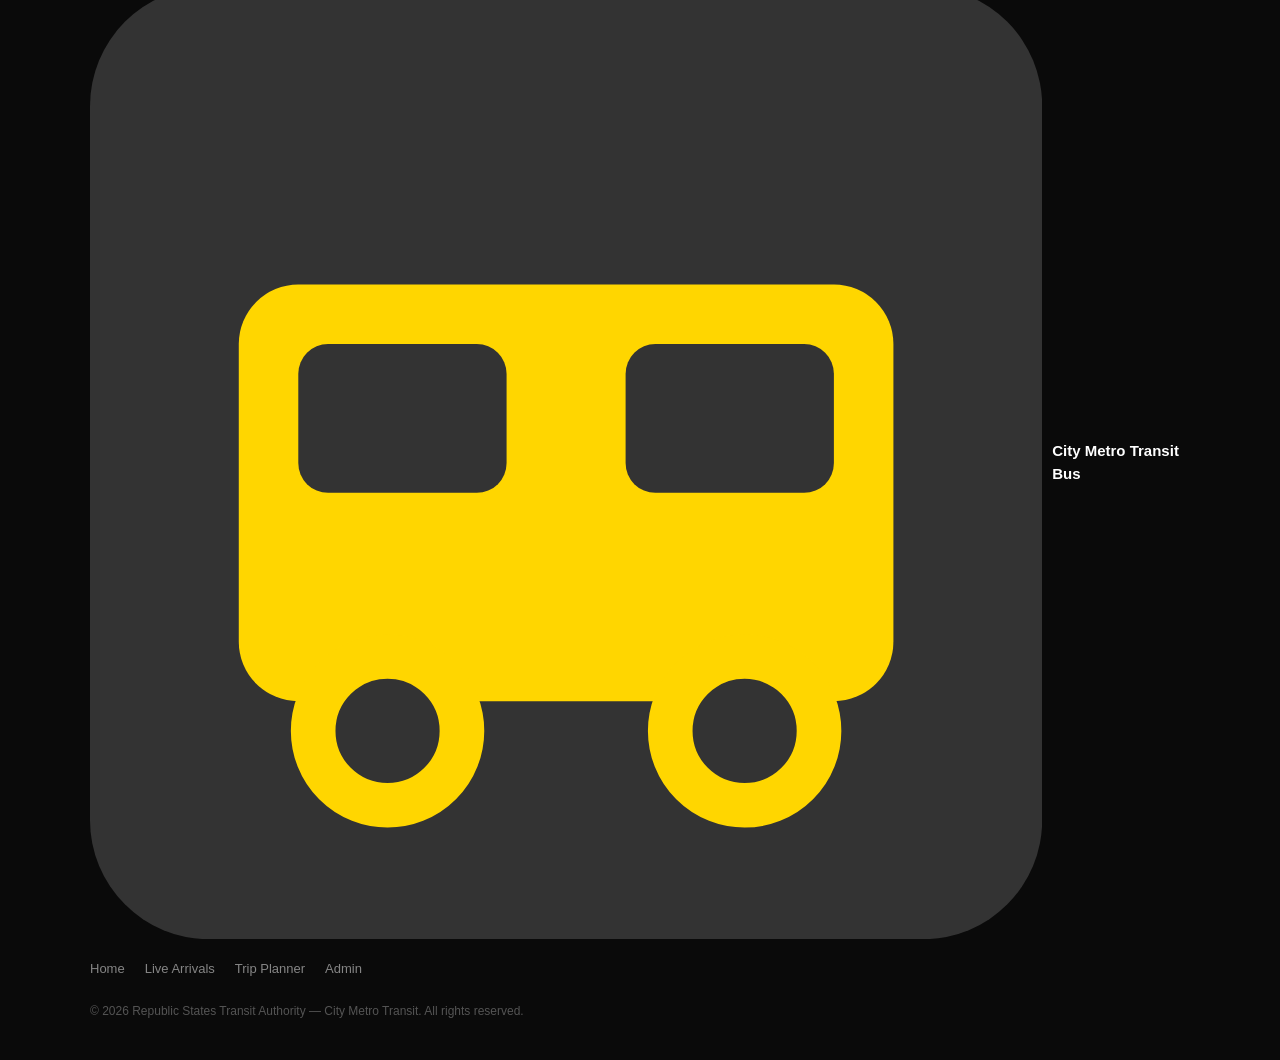
==== commit 0939c30c: "Update index.html" ====
--- a/index.html
+++ b/index.html
@@ -3,197 +3,197 @@
 <head>
 <meta charset="UTF-8">
 <meta name="viewport" content="width=device-width, initial-scale=1.0">
-<title>City Metro Bus — Get Moving</title>
+<title>City Metro Transit — Bus</title>
 <link rel="stylesheet" href="style.css">
 </head>
 <body>
 
-<!-- ── Nav ── -->
 <nav id="nav">
   <div class="nav-inner">
     <a href="index.html" class="nav-logo">
-      <img src="logo.png" alt="City Metro" onerror="this.style.display='none'">
-      <span class="nav-wordmark">City Metro <strong>Bus</strong></span>
+      <svg viewBox="0 0 32 32" fill="none" xmlns="http://www.w3.org/2000/svg">
+        <rect width="32" height="32" rx="4" fill="#111"/>
+        <rect x="5" y="10" width="22" height="14" rx="2" fill="#FFD600"/>
+        <rect x="7" y="12" width="7" height="5" rx="1" fill="#111"/>
+        <rect x="18" y="12" width="7" height="5" rx="1" fill="#111"/>
+        <circle cx="10" cy="25" r="2.5" fill="#111" stroke="#FFD600" stroke-width="1.5"/>
+        <circle cx="22" cy="25" r="2.5" fill="#111" stroke="#FFD600" stroke-width="1.5"/>
+      </svg>
+      <span class="nav-wordmark">City Metro Transit <span>Bus</span></span>
     </a>
-    <button class="nav-burger" id="navBurger" aria-label="Menu">
-      <span></span><span></span><span></span>
-    </button>
+    <button class="nav-burger" id="navBurger"><span></span><span></span><span></span></button>
     <ul class="nav-links" id="navLinks">
       <li><a href="index.html" class="active">Home</a></li>
-      <li><a href="pages/arrivals.html">Live Arrivals</a></li>
-      <li><a href="pages/trip-planner.html">Trip Planner</a></li>
+      <li><a href="arrivals.html">Live Arrivals</a></li>
+      <li><a href="trip-planner.html">Trip Planner</a></li>
     </ul>
   </div>
 </nav>
 
-<!-- ── Hero ── -->
 <section class="hero">
-  <div class="hero-content">
+  <div class="hero-inner">
     <div class="hero-eyebrow">Republic States Transit Authority</div>
-    <h1 class="hero-h1">LC County<br>Bus Network</h1>
-    <p class="hero-sub">Real-time tracking · Citywide coverage · Connects to rail</p>
+    <h1 class="hero-h1">LC County<br><em>Bus Network</em></h1>
+    <p class="hero-sub">Real-time tracking across every route. Connects seamlessly to Metro rail.</p>
     <div class="hero-actions">
-      <a href="pages/trip-planner.html" class="btn-primary">Plan a Trip</a>
-      <a href="pages/arrivals.html" class="btn-outline">Live Arrivals</a>
-    </div>
-  </div>
-  <div class="hero-stats">
-    <div class="stat"><span id="statRoutes">—</span><label>Routes</label></div>
-    <div class="stat"><span id="statStops">—</span><label>Stops</label></div>
-    <div class="stat"><span id="statBuses">—</span><label>Buses Active</label></div>
-  </div>
-</section>
-
-<!-- ── Live Map ── -->
+      <a href="trip-planner.html" class="btn-primary">Plan a Trip</a>
+      <a href="arrivals.html" class="btn-ghost">Live Arrivals</a>
+    </div>
+    <div class="hero-stats">
+      <div class="stat"><span id="statRoutes">—</span><label>Routes</label></div>
+      <div class="stat"><span id="statStops">—</span><label>Stops</label></div>
+      <div class="stat"><span id="statBuses">—</span><label>Buses Active</label></div>
+    </div>
+  </div>
+</section>
+
 <section class="section map-section">
-  <div class="section-header">
-    <h2>Live Bus Map</h2>
-    <div class="live-dot"><span></span>Live</div>
-  </div>
-  <div class="map-embed-wrap">
-    <canvas id="liveMap"></canvas>
-    <div class="map-overlay-msg" id="mapMsg">Loading...</div>
-  </div>
-  <div class="route-legend" id="routeLegend"></div>
-</section>
-
-<!-- ── Features ── -->
+  <div class="section-inner">
+    <div class="section-hd">
+      <h2>Live Bus Locations</h2>
+      <div class="live-badge"><span></span>Live</div>
+    </div>
+    <div class="map-wrap">
+      <canvas id="liveMap"></canvas>
+      <div class="map-msg" id="mapMsg">Connecting to live feed…</div>
+    </div>
+    <div class="route-legend" id="routeLegend"></div>
+  </div>
+</section>
+
 <section class="section features-section">
-  <div class="features-grid">
-    <div class="feature">
-      <div class="feature-icon">🚌</div>
-      <h3>Real-Time Tracking</h3>
-      <p>See every bus on the network updated live. Know exactly when your ride arrives.</p>
-    </div>
-    <div class="feature">
-      <div class="feature-icon">🚇</div>
-      <h3>Rail Connections</h3>
-      <p>Seamless transfers to the A, B, D, E, F, and K Metro rail lines at key stops.</p>
-    </div>
-    <div class="feature">
-      <div class="feature-icon">🗺</div>
-      <h3>Trip Planner</h3>
-      <p>Enter where you're going and we'll find the fastest route with live ETAs.</p>
-    </div>
-    <div class="feature">
-      <div class="feature-icon">📡</div>
-      <h3>Service Alerts</h3>
-      <p>Get real-time updates on delays, detours, and scheduled maintenance.</p>
-    </div>
-  </div>
-</section>
-
-<!-- ── Alerts ── -->
+  <div class="section-inner">
+    <div class="features-grid">
+      <div class="feature">
+        <div class="feature-icon">🚌</div>
+        <h3>Real-Time Tracking</h3>
+        <p>Every bus tracked live. See exactly where your ride is and when it arrives.</p>
+      </div>
+      <div class="feature">
+        <div class="feature-icon">🚇</div>
+        <h3>Rail Connections</h3>
+        <p>Seamless transfers to A, B, D, E, F, and K Metro rail lines at key interchange stops.</p>
+      </div>
+      <div class="feature">
+        <div class="feature-icon">🗺️</div>
+        <h3>Trip Planner</h3>
+        <p>Enter where you're going and get live ETAs with the fastest route options.</p>
+      </div>
+      <div class="feature">
+        <div class="feature-icon">📢</div>
+        <h3>Service Alerts</h3>
+        <p>Instant updates on delays, detours, and scheduled service changes.</p>
+      </div>
+    </div>
+  </div>
+</section>
+
 <section class="section alerts-section" id="alertsSection" style="display:none">
-  <div class="section-header"><h2>Service Alerts</h2></div>
-  <div id="alertsList"></div>
-</section>
-
-<!-- ── Footer ── -->
+  <div class="section-inner">
+    <div class="section-hd"><h2>Service Alerts</h2></div>
+    <div id="alertsList"></div>
+  </div>
+</section>
+
 <footer>
   <div class="footer-inner">
     <div class="footer-brand">
-      <img src="logo.png" alt="City Metro" onerror="this.style.display='none'">
-      <span>City Metro Bus</span>
+      <svg viewBox="0 0 32 32" fill="none" xmlns="http://www.w3.org/2000/svg">
+        <rect width="32" height="32" rx="4" fill="#333"/>
+        <rect x="5" y="10" width="22" height="14" rx="2" fill="#FFD600"/>
+        <rect x="7" y="12" width="7" height="5" rx="1" fill="#333"/>
+        <rect x="18" y="12" width="7" height="5" rx="1" fill="#333"/>
+        <circle cx="10" cy="25" r="2.5" fill="#333" stroke="#FFD600" stroke-width="1.5"/>
+        <circle cx="22" cy="25" r="2.5" fill="#333" stroke="#FFD600" stroke-width="1.5"/>
+      </svg>
+      <span>City Metro Transit Bus</span>
     </div>
     <div class="footer-links">
       <a href="index.html">Home</a>
-      <a href="pages/arrivals.html">Arrivals</a>
-      <a href="pages/trip-planner.html">Trip Planner</a>
+      <a href="arrivals.html">Live Arrivals</a>
+      <a href="trip-planner.html">Trip Planner</a>
       <a href="admin.html">Admin</a>
     </div>
-    <p class="footer-copy">© 2026 City Metro Transit. All rights reserved.</p>
+    <p class="footer-copy">© 2026 Republic States Transit Authority — City Metro Transit. All rights reserved.</p>
   </div>
 </footer>
 
 <script>
-const API = 'https://city-metro-bus-api.felixfeger46.workers.dev/'; // ← update
-
-// ── Nav burger ──
+const API = 'https://city-metro-bus-api.felixfeger46.workers.dev';
+
 document.getElementById('navBurger').addEventListener('click', () => {
   document.getElementById('navLinks').classList.toggle('open');
-  document.getElementById('navBurger').classList.toggle('open');
 });
 
-// ── Stats ──
 async function loadStats() {
   try {
-    const res = await fetch(API + '/api/stats');
-    const data = await res.json();
-    document.getElementById('statRoutes').textContent = data.active_routes || 0;
-    document.getElementById('statStops').textContent = data.active_stops || 0;
-    document.getElementById('statBuses').textContent = data.buses_in_service || 0;
+    const d = await fetch(API + '/api/stats').then(r => r.json());
+    document.getElementById('statRoutes').textContent = d.active_routes ?? 0;
+    document.getElementById('statStops').textContent = d.active_stops ?? 0;
+    document.getElementById('statBuses').textContent = d.buses_in_service ?? 0;
   } catch {}
 }
 
-// ── Alerts ──
 async function loadAlerts() {
   try {
-    const res = await fetch(API + '/api/alerts');
-    const alerts = await res.json();
+    const alerts = await fetch(API + '/api/alerts').then(r => r.json());
     if (!alerts.length) return;
     document.getElementById('alertsSection').style.display = 'block';
-    const colors = { info: '#0057A8', warning: '#F5A623', critical: '#e53e3e' };
-    document.getElementById('alertsList').innerHTML = alerts.map(a => `
-      <div class="alert-item" style="border-left:4px solid ${colors[a.severity]||'#888'}">
+    const colors = { info: 'info', warning: '', critical: 'critical' };
+    document.getElementById('alertsList').innerHTML = alerts.map(a =>
+      `<div class="alert-card ${colors[a.severity]||''}">
         <div class="alert-title">${a.title}</div>
         <div class="alert-body">${a.body}</div>
-      </div>
-    `).join('');
+      </div>`
+    ).join('');
   } catch {}
 }
 
-// ── Live mini map ──
+// ── Live map ──
 const canvas = document.getElementById('liveMap');
 const ctx = canvas.getContext('2d');
 let mapRoutes = [], mapStops = [], mapBuses = [];
 
 function resizeMap() {
   canvas.width = canvas.parentElement.clientWidth;
-  canvas.height = Math.min(420, window.innerHeight * 0.45);
-  renderMap();
-}
-
-async function loadMapData() {
+  canvas.height = Math.min(400, Math.round(window.innerHeight * 0.42));
+  draw();
+}
+
+async function loadMap() {
   try {
     const [r, s, b] = await Promise.all([
       fetch(API + '/api/routes').then(x => x.json()),
       fetch(API + '/api/stops').then(x => x.json()),
       fetch(API + '/api/buses').then(x => x.json()),
     ]);
-    mapRoutes = r || [];
-    mapStops = s || [];
-    mapBuses = b || [];
+    mapRoutes = Array.isArray(r) ? r : [];
+    mapStops = Array.isArray(s) ? s : [];
+    mapBuses = Array.isArray(b) ? b : [];
     document.getElementById('mapMsg').style.display = 'none';
-    buildLegend();
-    renderMap();
-  } catch {
+    document.getElementById('routeLegend').innerHTML = mapRoutes.map(r =>
+      `<div class="legend-item"><div class="legend-dot" style="background:${r.color}"></div><span>${r.short_name} – ${r.name}</span></div>`
+    ).join('');
+  } catch (e) {
     document.getElementById('mapMsg').textContent = 'Map unavailable';
   }
 }
 
-function buildLegend() {
-  document.getElementById('routeLegend').innerHTML = mapRoutes.map(r => `
-    <div class="legend-item">
-      <div class="legend-dot" style="background:${r.color}"></div>
-      <span>${r.short_name} – ${r.name}</span>
-    </div>
-  `).join('');
-}
-
-function renderMap() {
-  ctx.clearRect(0, 0, canvas.width, canvas.height);
+function draw() {
   const W = canvas.width, H = canvas.height;
-
-  // Light grid
-  ctx.strokeStyle = '#e0e0e0';
+  ctx.clearRect(0, 0, W, H);
+  ctx.fillStyle = '#f8f8f8';
+  ctx.fillRect(0, 0, W, H);
+
+  // Grid
+  ctx.strokeStyle = '#e8e8e8';
   ctx.lineWidth = 1;
-  for (let x = 0; x < W; x += 40) { ctx.beginPath(); ctx.moveTo(x,0); ctx.lineTo(x,H); ctx.stroke(); }
-  for (let y = 0; y < H; y += 40) { ctx.beginPath(); ctx.moveTo(0,y); ctx.lineTo(W,y); ctx.stroke(); }
+  for (let x = 0; x < W; x += 50) { ctx.beginPath(); ctx.moveTo(x,0); ctx.lineTo(x,H); ctx.stroke(); }
+  for (let y = 0; y < H; y += 50) { ctx.beginPath(); ctx.moveTo(0,y); ctx.lineTo(W,y); ctx.stroke(); }
 
   // Routes
   mapRoutes.forEach(route => {
-    const pts = JSON.parse(route.path_data || '[]');
+    const pts = (() => { try { return JSON.parse(route.path_data || '[]'); } catch { return []; } })();
     if (pts.length < 2) return;
     ctx.strokeStyle = route.color || '#FFD600';
     ctx.lineWidth = 3;
@@ -206,34 +206,31 @@
   });
 
   // Stops
-  mapStops.forEach(stop => {
+  mapStops.forEach(s => {
     ctx.fillStyle = '#fff';
-    ctx.strokeStyle = '#333';
+    ctx.strokeStyle = '#555';
     ctx.lineWidth = 1.5;
     ctx.beginPath();
-    ctx.arc(stop.x, stop.y, 5, 0, Math.PI * 2);
+    ctx.arc(s.x, s.y, 5, 0, Math.PI * 2);
     ctx.fill();
     ctx.stroke();
   });
 
-  // Buses — animated pulse
-  const t = Date.now() / 600;
+  // Buses (animated)
+  const t = Date.now() / 700;
   mapBuses.forEach(bus => {
     if (bus.status !== 'in_service') return;
     const x = bus.current_x, y = bus.current_y;
     const color = bus.color || '#FFD600';
-    const pulse = 0.4 + 0.3 * Math.abs(Math.sin(t));
-
-    // Pulse ring
+    // Pulse
+    ctx.globalAlpha = 0.3 + 0.25 * Math.abs(Math.sin(t));
     ctx.strokeStyle = color;
-    ctx.lineWidth = 1.5;
-    ctx.globalAlpha = pulse;
-    ctx.beginPath();
-    ctx.arc(x, y, 14 + 4 * Math.abs(Math.sin(t)), 0, Math.PI * 2);
+    ctx.lineWidth = 2;
+    ctx.beginPath();
+    ctx.arc(x, y, 14 + 3 * Math.abs(Math.sin(t)), 0, Math.PI * 2);
     ctx.stroke();
     ctx.globalAlpha = 1;
-
-    // Bus body
+    // Body
     ctx.fillStyle = color;
     ctx.strokeStyle = '#333';
     ctx.lineWidth = 1.5;
@@ -241,12 +238,11 @@
     ctx.arc(x, y, 9, 0, Math.PI * 2);
     ctx.fill();
     ctx.stroke();
-
-    // Route label
+    // Label
     ctx.fillStyle = '#000';
-    ctx.font = 'bold 7px Helvetica';
+    ctx.font = 'bold 8px Helvetica';
     ctx.textAlign = 'center';
-    ctx.fillText(bus.short_name || bus.bus_number || '', x, y + 2.5);
+    ctx.fillText(bus.short_name || bus.bus_number || '', x, y + 3);
     ctx.textAlign = 'left';
   });
 }
@@ -255,21 +251,13 @@
 resizeMap();
 loadStats();
 loadAlerts();
-loadMapData();
-
-// Refresh buses every 15s
+loadMap();
+
 setInterval(async () => {
-  try {
-    const res = await fetch(API + '/api/buses');
-    mapBuses = await res.json();
-  } catch {}
+  try { mapBuses = await fetch(API + '/api/buses').then(r => r.json()); } catch {}
 }, 15000);
 
-// Animate map
-(function loop() {
-  renderMap();
-  requestAnimationFrame(loop);
-})();
+(function loop() { draw(); requestAnimationFrame(loop); })();
 </script>
 </body>
 </html>
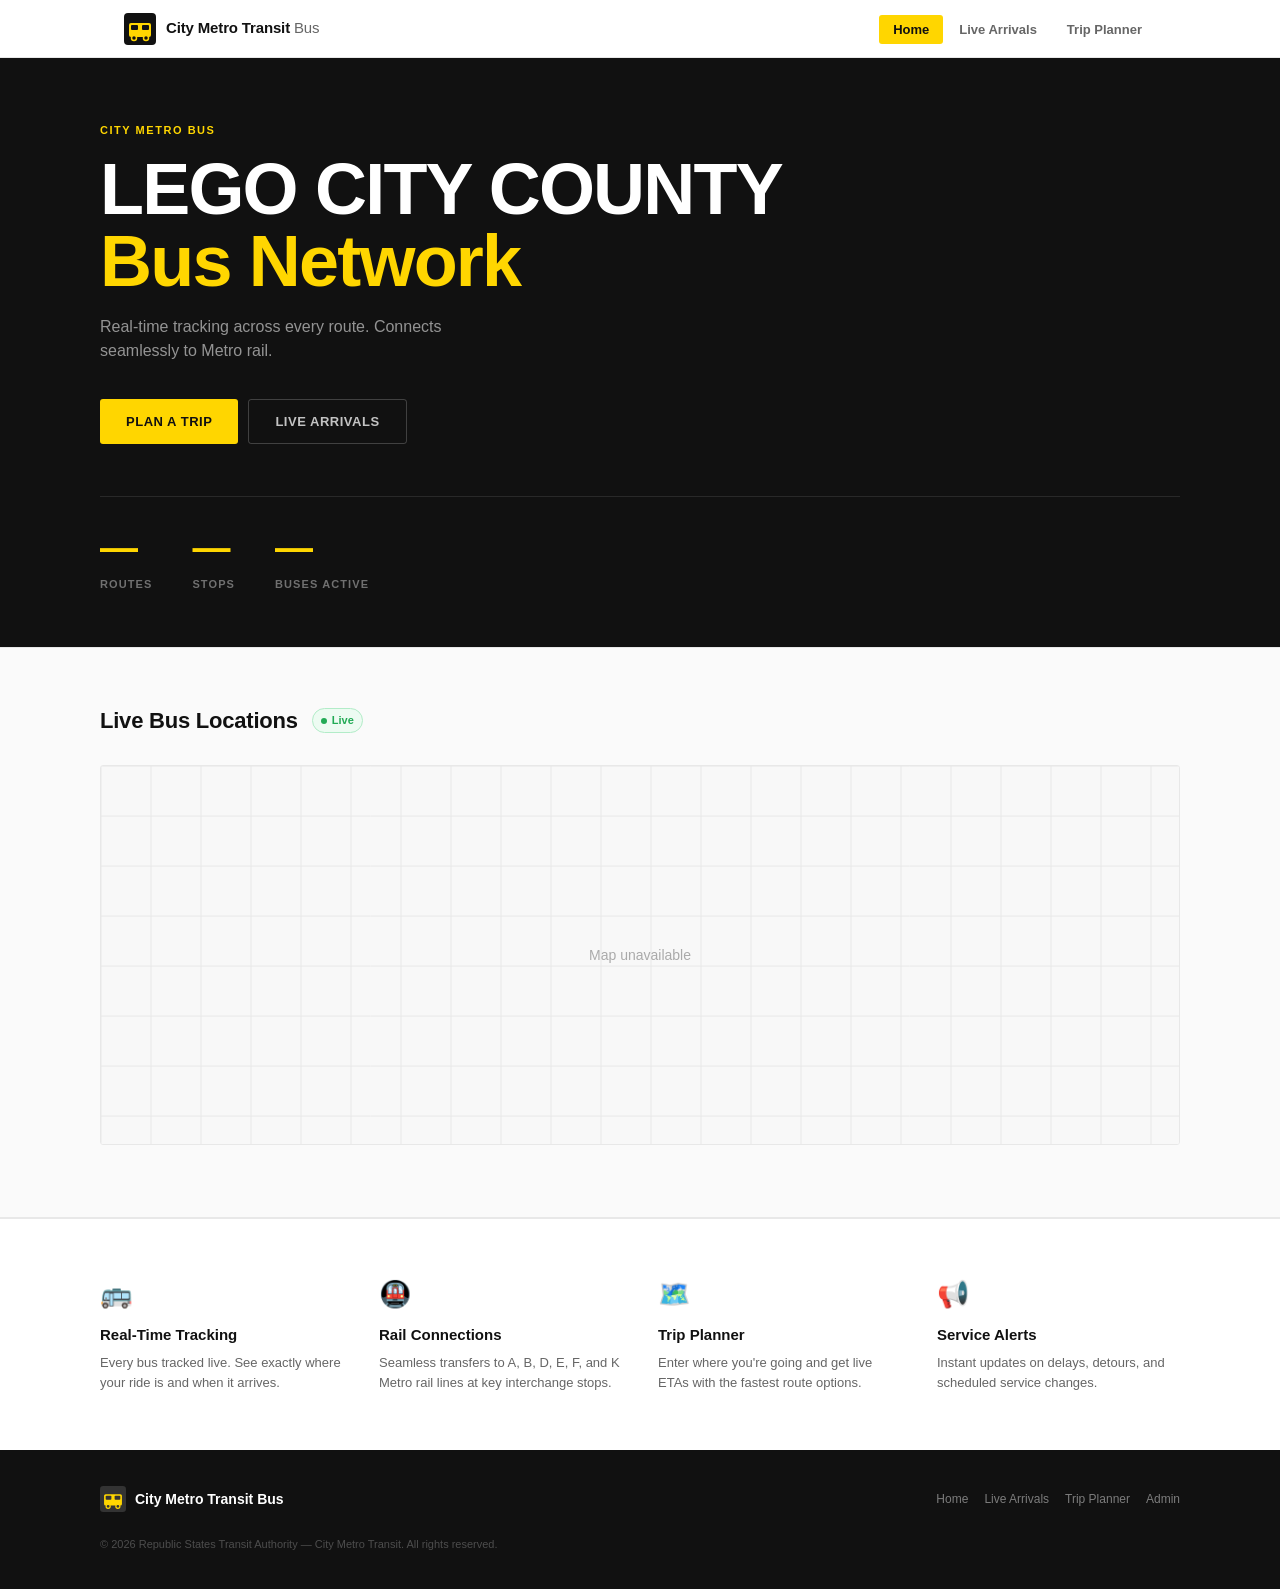
==== commit d9a79a0d: "Update index.html" ====
--- a/index.html
+++ b/index.html
@@ -32,8 +32,8 @@
 
 <section class="hero">
   <div class="hero-inner">
-    <div class="hero-eyebrow">Republic States Transit Authority</div>
-    <h1 class="hero-h1">LC County<br><em>Bus Network</em></h1>
+    <div class="hero-eyebrow">City Metro Bus</div>
+    <h1 class="hero-h1">LEGO CITY COUNTY<br><em>Bus Network</em></h1>
     <p class="hero-sub">Real-time tracking across every route. Connects seamlessly to Metro rail.</p>
     <div class="hero-actions">
       <a href="trip-planner.html" class="btn-primary">Plan a Trip</a>
--- a/style.css
+++ b/style.css
@@ -1,779 +1,163 @@
-/* City Metro Bus — Shared Stylesheet */
-/* Helvetica · Black & White · Yellow accent */
-
+/* City Metro Transit — Bus System Stylesheet */
 *, *::before, *::after { margin: 0; padding: 0; box-sizing: border-box; }
 
 :root {
-  --black: #0a0a0a;
+  --black: #111111;
   --white: #ffffff;
   --yellow: #FFD600;
-  --gray-50: #f7f7f7;
-  --gray-100: #f0f0f0;
-  --gray-200: #e0e0e0;
-  --gray-500: #888888;
-  --gray-700: #444444;
-  --nav-h: 60px;
-  --max-w: 1100px;
-  --rail-A: #0057A8;
-  --rail-B: #CC0000;
-  --rail-D: #7B2D8B;
-  --rail-E: #F5A623;
-  --rail-F: #FF6B00;
-  --rail-K: #E91E8C;
+  --gray-50: #fafafa;
+  --gray-100: #f4f4f4;
+  --gray-200: #e8e8e8;
+  --gray-400: #aaaaaa;
+  --gray-600: #666666;
+  --nav-h: 58px;
+  --max-w: 1080px;
+  --radius: 3px;
 }
 
 html { scroll-behavior: smooth; }
+body { font-family: Helvetica, 'Helvetica Neue', Arial, sans-serif; background: #fff; color: var(--black); line-height: 1.5; -webkit-font-smoothing: antialiased; }
 
-body {
-  font-family: Helvetica, 'Helvetica Neue', Arial, sans-serif;
-  background: var(--white);
-  color: var(--black);
-  line-height: 1.5;
-  -webkit-font-smoothing: antialiased;
+/* ── Nav ── */
+#nav { position: sticky; top: 0; z-index: 900; background: #fff; border-bottom: 1px solid var(--gray-200); height: var(--nav-h); }
+.nav-inner { max-width: var(--max-w); margin: 0 auto; padding: 0 24px; height: 100%; display: flex; align-items: center; gap: 0; }
+.nav-logo { display: flex; align-items: center; gap: 10px; text-decoration: none; margin-right: auto; }
+.nav-logo svg { width: 32px; height: 32px; }
+.nav-wordmark { font-size: 15px; font-weight: 800; color: var(--black); letter-spacing: -0.01em; }
+.nav-wordmark span { color: var(--gray-600); font-weight: 400; }
+.nav-links { display: flex; list-style: none; gap: 2px; }
+.nav-links a { color: var(--gray-600); text-decoration: none; font-size: 13px; font-weight: 600; padding: 7px 14px; border-radius: var(--radius); transition: all 0.13s; }
+.nav-links a:hover { color: var(--black); background: var(--gray-100); }
+.nav-links a.active { color: var(--black); background: var(--yellow); }
+.nav-burger { display: none; flex-direction: column; justify-content: center; gap: 5px; width: 36px; height: 36px; background: none; border: none; cursor: pointer; padding: 4px; }
+.nav-burger span { display: block; height: 2px; background: var(--black); border-radius: 1px; transition: all 0.2s; }
+
+/* ── Hero ── */
+.hero { background: var(--black); color: #fff; padding: 64px 24px 52px; }
+.hero-inner { max-width: var(--max-w); margin: 0 auto; }
+.hero-eyebrow { font-size: 11px; font-weight: 700; letter-spacing: 0.14em; text-transform: uppercase; color: var(--yellow); margin-bottom: 14px; }
+.hero-h1 { font-size: clamp(38px, 6vw, 72px); font-weight: 800; line-height: 1.0; letter-spacing: -0.025em; margin-bottom: 18px; }
+.hero-h1 em { color: var(--yellow); font-style: normal; }
+.hero-sub { font-size: 16px; color: rgba(255,255,255,0.55); margin-bottom: 36px; max-width: 420px; }
+.hero-actions { display: flex; gap: 10px; flex-wrap: wrap; margin-bottom: 52px; }
+.btn-primary { display: inline-block; background: var(--yellow); color: var(--black); text-decoration: none; font-size: 13px; font-weight: 800; letter-spacing: 0.04em; text-transform: uppercase; padding: 13px 26px; border-radius: var(--radius); border: none; cursor: pointer; font-family: inherit; transition: opacity 0.13s; }
+.btn-primary:hover { opacity: 0.88; }
+.btn-ghost { display: inline-block; background: transparent; color: rgba(255,255,255,0.75); text-decoration: none; font-size: 13px; font-weight: 700; letter-spacing: 0.04em; text-transform: uppercase; padding: 12px 26px; border-radius: var(--radius); border: 1.5px solid rgba(255,255,255,0.2); cursor: pointer; font-family: inherit; transition: all 0.13s; }
+.btn-ghost:hover { border-color: rgba(255,255,255,0.5); color: #fff; }
+.hero-stats { display: flex; gap: 40px; border-top: 1px solid rgba(255,255,255,0.1); padding-top: 32px; }
+.stat span { display: block; font-size: 38px; font-weight: 800; color: var(--yellow); line-height: 1; margin-bottom: 4px; }
+.stat label { font-size: 11px; font-weight: 600; letter-spacing: 0.1em; text-transform: uppercase; color: rgba(255,255,255,0.4); }
+
+/* ── Sections ── */
+.section { padding: 56px 24px; }
+.section-inner { max-width: var(--max-w); margin: 0 auto; }
+.section-hd { display: flex; align-items: center; gap: 14px; margin-bottom: 28px; }
+.section-hd h2 { font-size: 22px; font-weight: 800; letter-spacing: -0.01em; }
+.live-badge { display: flex; align-items: center; gap: 5px; font-size: 11px; font-weight: 700; color: #22aa55; background: #edfbf2; border: 1px solid #b2ecc8; padding: 3px 8px; border-radius: 20px; }
+.live-badge span { width: 6px; height: 6px; background: #22aa55; border-radius: 50%; animation: blink 1.4s ease-in-out infinite; }
+@keyframes blink { 0%,100%{opacity:1} 50%{opacity:0.3} }
+
+/* ── Map embed ── */
+.map-section { background: var(--gray-50); border-top: 1px solid var(--gray-200); border-bottom: 1px solid var(--gray-200); }
+.map-wrap { position: relative; background: #fff; border: 1px solid var(--gray-200); border-radius: var(--radius); overflow: hidden; }
+#liveMap { display: block; width: 100%; }
+.map-msg { position: absolute; inset: 0; display: flex; align-items: center; justify-content: center; font-size: 14px; color: var(--gray-400); }
+.route-legend { display: flex; flex-wrap: wrap; gap: 14px; margin-top: 16px; }
+.legend-item { display: flex; align-items: center; gap: 7px; font-size: 13px; font-weight: 600; }
+.legend-dot { width: 10px; height: 10px; border-radius: 50%; flex-shrink: 0; }
+
+/* ── Features ── */
+.features-section { border-top: 1px solid var(--gray-200); }
+.features-grid { display: grid; grid-template-columns: repeat(auto-fit, minmax(220px, 1fr)); gap: 36px; }
+.feature-icon { font-size: 26px; margin-bottom: 10px; }
+.feature h3 { font-size: 15px; font-weight: 800; margin-bottom: 6px; }
+.feature p { font-size: 13px; color: var(--gray-600); line-height: 1.6; }
+
+/* ── Alerts ── */
+.alerts-section { background: #fffce8; border-top: 1px solid #ffe066; border-bottom: 1px solid #ffe066; }
+.alert-card { background: #fff; border-left: 3px solid #F5A623; border-radius: var(--radius); padding: 14px 16px; margin-bottom: 10px; }
+.alert-card.critical { border-left-color: #e53e3e; }
+.alert-card.info { border-left-color: #0057A8; }
+.alert-title { font-size: 14px; font-weight: 800; margin-bottom: 3px; }
+.alert-body { font-size: 13px; color: var(--gray-600); }
+
+/* ── Page header ── */
+.page-hd { background: var(--black); color: #fff; padding: 36px 24px 30px; }
+.page-hd-inner { max-width: var(--max-w); margin: 0 auto; }
+.page-eyebrow { font-size: 10px; font-weight: 700; letter-spacing: 0.14em; text-transform: uppercase; color: var(--yellow); margin-bottom: 8px; }
+.page-hd h1 { font-size: clamp(26px, 4vw, 44px); font-weight: 800; letter-spacing: -0.02em; }
+.page-hd p { font-size: 14px; color: rgba(255,255,255,0.5); margin-top: 6px; }
+
+/* ── Arrivals ── */
+.page-content { max-width: var(--max-w); margin: 0 auto; padding: 36px 24px; }
+.search-bar { display: flex; gap: 8px; flex-wrap: wrap; margin-bottom: 24px; }
+.search-bar input, .search-bar select { flex: 1; min-width: 160px; font-family: inherit; font-size: 14px; padding: 10px 13px; border: 1.5px solid var(--gray-200); border-radius: var(--radius); background: #fff; transition: border-color 0.13s; }
+.search-bar input:focus, .search-bar select:focus { outline: none; border-color: var(--black); }
+.search-bar button { background: var(--black); color: var(--yellow); border: none; font-family: inherit; font-size: 13px; font-weight: 800; padding: 10px 22px; border-radius: var(--radius); cursor: pointer; text-transform: uppercase; letter-spacing: 0.05em; white-space: nowrap; }
+.refresh-row { font-size: 12px; color: var(--gray-400); display: flex; align-items: center; gap: 7px; margin-bottom: 24px; }
+.stop-grid { display: grid; grid-template-columns: repeat(auto-fill, minmax(230px, 1fr)); gap: 10px; margin-bottom: 28px; }
+.stop-card { border: 1.5px solid var(--gray-200); border-radius: var(--radius); padding: 13px 14px; cursor: pointer; transition: all 0.13s; background: #fff; }
+.stop-card:hover { border-color: var(--black); }
+.stop-card.selected { border-color: var(--black); background: var(--gray-50); }
+.stop-card h4 { font-size: 14px; font-weight: 800; margin-bottom: 5px; }
+.stop-card p { font-size: 11px; color: var(--gray-400); }
+.route-pill { display: inline-block; font-size: 10px; font-weight: 800; padding: 1px 5px; border-radius: 2px; margin-right: 2px; color: #000; }
+.arrivals-board { border: 1.5px solid var(--gray-200); border-radius: var(--radius); overflow: hidden; }
+.board-hd { background: var(--black); color: #fff; padding: 13px 16px; display: flex; align-items: center; flex-wrap: wrap; gap: 10px; }
+.board-hd h3 { font-size: 15px; font-weight: 800; flex: 1; }
+.rail-chip { display: inline-flex; align-items: center; gap: 4px; font-size: 11px; font-weight: 700; padding: 3px 8px; border-radius: 20px; color: #fff; }
+.arrival-row { display: grid; grid-template-columns: 52px 1fr auto; align-items: center; gap: 12px; padding: 13px 16px; border-bottom: 1px solid var(--gray-100); }
+.arrival-row:last-child { border-bottom: none; }
+.arr-badge { display: inline-flex; align-items: center; justify-content: center; width: 42px; height: 26px; border-radius: 2px; font-size: 12px; font-weight: 800; color: #000; }
+.arr-route { font-size: 14px; font-weight: 700; }
+.arr-bus { font-size: 12px; color: var(--gray-400); }
+.arr-eta { text-align: right; }
+.eta-num { font-size: 22px; font-weight: 800; line-height: 1; }
+.eta-unit { font-size: 11px; color: var(--gray-400); }
+.eta-green { color: #22aa55; }
+.eta-orange { color: #F5A623; }
+.empty { padding: 48px 20px; text-align: center; color: var(--gray-400); font-size: 13px; }
+
+/* ── Trip Planner ── */
+.trip-form { background: var(--gray-50); border: 1.5px solid var(--gray-200); border-radius: var(--radius); padding: 24px; margin-bottom: 28px; }
+.trip-row { display: grid; grid-template-columns: 1fr 1fr; gap: 16px; margin-bottom: 16px; }
+.trip-form label { display: block; font-size: 10px; font-weight: 700; text-transform: uppercase; letter-spacing: 0.08em; color: var(--gray-400); margin-bottom: 6px; }
+.trip-form select { width: 100%; font-family: inherit; font-size: 14px; padding: 10px 13px; border: 1.5px solid var(--gray-200); border-radius: var(--radius); background: #fff; transition: border-color 0.13s; }
+.trip-form select:focus { outline: none; border-color: var(--black); }
+.trip-option { border: 1.5px solid var(--gray-200); border-radius: var(--radius); overflow: hidden; margin-bottom: 14px; }
+.trip-opt-hd { background: var(--black); color: #fff; padding: 12px 16px; display: flex; align-items: center; gap: 10px; }
+.trip-badge { height: 26px; padding: 0 10px; display: inline-flex; align-items: center; border-radius: 2px; font-size: 12px; font-weight: 800; color: #000; }
+.trip-opt-hd .lbl { font-size: 14px; font-weight: 700; flex: 1; }
+.trip-opt-hd .total { font-size: 13px; color: var(--yellow); font-weight: 800; }
+.trip-steps { padding: 14px 16px; }
+.trip-step { display: flex; gap: 11px; align-items: flex-start; padding: 7px 0; border-bottom: 1px solid var(--gray-100); font-size: 13px; }
+.trip-step:last-child { border-bottom: none; }
+.step-icon { width: 26px; height: 26px; border-radius: 50%; background: var(--yellow); display: flex; align-items: center; justify-content: center; font-size: 13px; flex-shrink: 0; }
+.step-txt strong { display: block; font-size: 14px; font-weight: 800; }
+.step-txt span { color: var(--gray-400); font-size: 12px; }
+
+/* ── Footer ── */
+footer { background: var(--black); color: #fff; padding: 36px 24px; }
+.footer-inner { max-width: var(--max-w); margin: 0 auto; display: flex; flex-wrap: wrap; align-items: center; gap: 20px; }
+.footer-brand { display: flex; align-items: center; gap: 9px; }
+.footer-brand svg { width: 26px; height: 26px; }
+.footer-brand span { font-size: 14px; font-weight: 700; }
+.footer-links { display: flex; gap: 16px; flex-wrap: wrap; margin-left: auto; }
+.footer-links a { color: rgba(255,255,255,0.45); text-decoration: none; font-size: 12px; transition: color 0.13s; }
+.footer-links a:hover { color: var(--yellow); }
+.footer-copy { width: 100%; font-size: 11px; color: rgba(255,255,255,0.25); margin-top: 4px; }
+
+/* ── Responsive ── */
+@media (max-width: 680px) {
+  .nav-links { display: none; position: absolute; top: var(--nav-h); left: 0; right: 0; background: #fff; flex-direction: column; padding: 8px 0; border-bottom: 1px solid var(--gray-200); gap: 0; box-shadow: 0 4px 12px rgba(0,0,0,0.08); }
+  .nav-links.open { display: flex; }
+  .nav-links a { border-radius: 0; padding: 12px 20px; }
+  .nav-burger { display: flex; }
+  .hero-stats { flex-direction: column; gap: 20px; }
+  .trip-row { grid-template-columns: 1fr; }
+  .arrival-row { grid-template-columns: 44px 1fr auto; gap: 8px; }
+  .hero-actions { flex-direction: column; align-items: flex-start; }
 }
-
-/* ── Nav ─────────────────────────────────────────────────── */
-#nav {
-  position: sticky;
-  top: 0;
-  z-index: 900;
-  background: var(--black);
-  border-bottom: 3px solid var(--yellow);
-  height: var(--nav-h);
+@media (max-width: 420px) {
+  .hero-h1 { font-size: 36px; }
 }
-
-.nav-inner {
-  max-width: var(--max-w);
-  margin: 0 auto;
-  padding: 0 20px;
-  height: 100%;
-  display: flex;
-  align-items: center;
-  gap: 32px;
-}
-
-.nav-logo {
-  display: flex;
-  align-items: center;
-  gap: 10px;
-  text-decoration: none;
-  flex-shrink: 0;
-}
-
-.nav-logo img { height: 30px; filter: brightness(0) invert(1); }
-
-.nav-wordmark {
-  font-size: 15px;
-  color: var(--white);
-  letter-spacing: 0.01em;
-}
-
-.nav-wordmark strong { color: var(--yellow); font-weight: 800; }
-
-.nav-links {
-  display: flex;
-  list-style: none;
-  gap: 4px;
-  margin-left: auto;
-}
-
-.nav-links a {
-  color: rgba(255,255,255,0.75);
-  text-decoration: none;
-  font-size: 13px;
-  font-weight: 600;
-  letter-spacing: 0.04em;
-  text-transform: uppercase;
-  padding: 6px 14px;
-  border-radius: 2px;
-  transition: all 0.15s;
-}
-
-.nav-links a:hover,
-.nav-links a.active {
-  color: var(--black);
-  background: var(--yellow);
-}
-
-.nav-burger {
-  display: none;
-  flex-direction: column;
-  justify-content: center;
-  gap: 5px;
-  width: 32px;
-  height: 32px;
-  background: none;
-  border: none;
-  cursor: pointer;
-  padding: 4px;
-  margin-left: auto;
-}
-
-.nav-burger span {
-  display: block;
-  height: 2px;
-  background: var(--white);
-  border-radius: 1px;
-  transition: all 0.2s;
-}
-
-/* ── Hero ────────────────────────────────────────────────── */
-.hero {
-  background: var(--black);
-  color: var(--white);
-  padding: 72px 20px 56px;
-}
-
-.hero-content {
-  max-width: var(--max-w);
-  margin: 0 auto;
-}
-
-.hero-eyebrow {
-  font-size: 11px;
-  font-weight: 700;
-  letter-spacing: 0.16em;
-  text-transform: uppercase;
-  color: var(--yellow);
-  margin-bottom: 16px;
-}
-
-.hero-h1 {
-  font-size: clamp(40px, 7vw, 80px);
-  font-weight: 800;
-  line-height: 1.0;
-  letter-spacing: -0.02em;
-  margin-bottom: 20px;
-}
-
-.hero-sub {
-  font-size: 16px;
-  color: rgba(255,255,255,0.65);
-  margin-bottom: 36px;
-  max-width: 460px;
-}
-
-.hero-actions {
-  display: flex;
-  gap: 12px;
-  flex-wrap: wrap;
-  margin-bottom: 56px;
-}
-
-.btn-primary {
-  display: inline-block;
-  background: var(--yellow);
-  color: var(--black);
-  text-decoration: none;
-  font-size: 14px;
-  font-weight: 800;
-  letter-spacing: 0.04em;
-  text-transform: uppercase;
-  padding: 14px 28px;
-  border-radius: 2px;
-  transition: all 0.15s;
-  border: none;
-  cursor: pointer;
-  font-family: inherit;
-}
-
-.btn-primary:hover { background: #e6c200; }
-
-.btn-outline {
-  display: inline-block;
-  background: transparent;
-  color: var(--white);
-  text-decoration: none;
-  font-size: 14px;
-  font-weight: 700;
-  letter-spacing: 0.04em;
-  text-transform: uppercase;
-  padding: 13px 28px;
-  border-radius: 2px;
-  border: 2px solid rgba(255,255,255,0.35);
-  transition: all 0.15s;
-  cursor: pointer;
-  font-family: inherit;
-}
-
-.btn-outline:hover { border-color: var(--white); }
-
-.hero-stats {
-  max-width: var(--max-w);
-  margin: 0 auto;
-  display: flex;
-  gap: 0;
-  border-top: 1px solid rgba(255,255,255,0.12);
-  padding-top: 32px;
-}
-
-.stat {
-  flex: 1;
-  padding-right: 24px;
-  border-right: 1px solid rgba(255,255,255,0.12);
-  margin-right: 24px;
-}
-
-.stat:last-child { border-right: none; }
-
-.stat span {
-  display: block;
-  font-size: 40px;
-  font-weight: 800;
-  color: var(--yellow);
-  line-height: 1;
-  margin-bottom: 4px;
-}
-
-.stat label {
-  font-size: 11px;
-  font-weight: 600;
-  letter-spacing: 0.1em;
-  text-transform: uppercase;
-  color: rgba(255,255,255,0.5);
-}
-
-/* ── Sections ────────────────────────────────────────────── */
-.section {
-  padding: 56px 20px;
-}
-
-.section-header {
-  max-width: var(--max-w);
-  margin: 0 auto 28px;
-  display: flex;
-  align-items: center;
-  gap: 16px;
-}
-
-.section-header h2 {
-  font-size: 24px;
-  font-weight: 800;
-  letter-spacing: -0.01em;
-}
-
-.live-dot {
-  display: flex;
-  align-items: center;
-  gap: 6px;
-  font-size: 12px;
-  font-weight: 700;
-  color: #00a651;
-}
-
-.live-dot span {
-  width: 8px;
-  height: 8px;
-  background: #00a651;
-  border-radius: 50%;
-  animation: pulse 1.4s ease-in-out infinite;
-}
-
-@keyframes pulse {
-  0%, 100% { opacity: 1; transform: scale(1); }
-  50% { opacity: 0.5; transform: scale(1.3); }
-}
-
-/* ── Map section ─────────────────────────────────────────── */
-.map-section { background: var(--gray-50); }
-
-.map-embed-wrap {
-  max-width: var(--max-w);
-  margin: 0 auto;
-  position: relative;
-  background: var(--white);
-  border: 1px solid var(--gray-200);
-  border-radius: 2px;
-  overflow: hidden;
-}
-
-#liveMap { display: block; width: 100%; }
-
-.map-overlay-msg {
-  position: absolute;
-  inset: 0;
-  display: flex;
-  align-items: center;
-  justify-content: center;
-  font-size: 14px;
-  color: var(--gray-500);
-  background: rgba(255,255,255,0.85);
-}
-
-.route-legend {
-  max-width: var(--max-w);
-  margin: 16px auto 0;
-  display: flex;
-  flex-wrap: wrap;
-  gap: 12px;
-}
-
-.legend-item {
-  display: flex;
-  align-items: center;
-  gap: 8px;
-  font-size: 13px;
-  font-weight: 600;
-}
-
-.legend-dot {
-  width: 10px;
-  height: 10px;
-  border-radius: 50%;
-  flex-shrink: 0;
-}
-
-/* ── Features ────────────────────────────────────────────── */
-.features-section {
-  border-top: 1px solid var(--gray-200);
-}
-
-.features-grid {
-  max-width: var(--max-w);
-  margin: 0 auto;
-  display: grid;
-  grid-template-columns: repeat(auto-fit, minmax(220px, 1fr));
-  gap: 32px;
-}
-
-.feature { }
-
-.feature-icon {
-  font-size: 28px;
-  margin-bottom: 12px;
-}
-
-.feature h3 {
-  font-size: 16px;
-  font-weight: 800;
-  margin-bottom: 8px;
-}
-
-.feature p {
-  font-size: 14px;
-  color: var(--gray-700);
-  line-height: 1.6;
-}
-
-/* ── Alerts ──────────────────────────────────────────────── */
-.alerts-section {
-  background: #fffbe6;
-  border-top: 1px solid #ffe066;
-}
-
-.alert-item {
-  max-width: var(--max-w);
-  margin: 0 auto 12px;
-  background: var(--white);
-  border-radius: 2px;
-  padding: 14px 16px;
-}
-
-.alert-title {
-  font-size: 14px;
-  font-weight: 800;
-  margin-bottom: 4px;
-}
-
-.alert-body {
-  font-size: 13px;
-  color: var(--gray-700);
-}
-
-/* ── Page header (subpages) ──────────────────────────────── */
-.page-header {
-  background: var(--black);
-  color: var(--white);
-  padding: 40px 20px 32px;
-}
-
-.page-header-inner {
-  max-width: var(--max-w);
-  margin: 0 auto;
-}
-
-.page-eyebrow {
-  font-size: 11px;
-  font-weight: 700;
-  letter-spacing: 0.14em;
-  text-transform: uppercase;
-  color: var(--yellow);
-  margin-bottom: 10px;
-}
-
-.page-header h1 {
-  font-size: clamp(28px, 5vw, 48px);
-  font-weight: 800;
-  letter-spacing: -0.02em;
-}
-
-.page-header p {
-  font-size: 15px;
-  color: rgba(255,255,255,0.6);
-  margin-top: 8px;
-}
-
-/* ── Arrivals page ───────────────────────────────────────── */
-.arrivals-section {
-  max-width: var(--max-w);
-  margin: 0 auto;
-  padding: 40px 20px;
-}
-
-.stop-search-bar {
-  display: flex;
-  gap: 10px;
-  margin-bottom: 28px;
-  flex-wrap: wrap;
-}
-
-.stop-search-bar input,
-.stop-search-bar select {
-  flex: 1;
-  min-width: 180px;
-  font-family: inherit;
-  font-size: 14px;
-  padding: 11px 14px;
-  border: 2px solid var(--gray-200);
-  border-radius: 2px;
-  background: var(--white);
-  transition: border-color 0.15s;
-}
-
-.stop-search-bar input:focus,
-.stop-search-bar select:focus {
-  outline: none;
-  border-color: var(--black);
-}
-
-.stop-search-bar button {
-  background: var(--black);
-  color: var(--yellow);
-  border: none;
-  font-family: inherit;
-  font-size: 14px;
-  font-weight: 800;
-  padding: 11px 24px;
-  border-radius: 2px;
-  cursor: pointer;
-  transition: background 0.15s;
-  text-transform: uppercase;
-  letter-spacing: 0.05em;
-  white-space: nowrap;
-}
-
-.stop-search-bar button:hover { background: #222; }
-
-.arrivals-board {
-  border: 1px solid var(--gray-200);
-  border-radius: 2px;
-  overflow: hidden;
-}
-
-.arrivals-board-header {
-  background: var(--black);
-  color: var(--white);
-  padding: 14px 16px;
-  display: flex;
-  align-items: center;
-  gap: 12px;
-}
-
-.arrivals-board-header h3 {
-  font-size: 16px;
-  font-weight: 800;
-  flex: 1;
-}
-
-.rail-chips { display: flex; gap: 6px; flex-wrap: wrap; }
-
-.rail-chip {
-  display: inline-flex;
-  align-items: center;
-  gap: 5px;
-  font-size: 11px;
-  font-weight: 700;
-  padding: 3px 8px;
-  border-radius: 20px;
-  color: var(--white);
-}
-
-.arrival-row {
-  display: grid;
-  grid-template-columns: 56px 1fr auto;
-  align-items: center;
-  gap: 12px;
-  padding: 14px 16px;
-  border-bottom: 1px solid var(--gray-100);
-}
-
-.arrival-row:last-child { border-bottom: none; }
-
-.arrival-badge {
-  display: inline-flex;
-  align-items: center;
-  justify-content: center;
-  width: 44px;
-  height: 28px;
-  border-radius: 2px;
-  font-size: 13px;
-  font-weight: 800;
-  color: var(--black);
-}
-
-.arrival-info .route-name {
-  font-size: 14px;
-  font-weight: 700;
-}
-
-.arrival-info .bus-num {
-  font-size: 12px;
-  color: var(--gray-500);
-}
-
-.arrival-eta {
-  text-align: right;
-}
-
-.eta-time {
-  font-size: 20px;
-  font-weight: 800;
-  line-height: 1;
-}
-
-.eta-unit {
-  font-size: 11px;
-  color: var(--gray-500);
-}
-
-.eta-arriving {
-  color: #00a651;
-}
-
-.eta-approaching {
-  color: #F5A623;
-}
-
-.empty-state {
-  padding: 48px 20px;
-  text-align: center;
-  color: var(--gray-500);
-  font-size: 14px;
-}
-
-.stop-list-grid {
-  display: grid;
-  grid-template-columns: repeat(auto-fill, minmax(240px, 1fr));
-  gap: 12px;
-  margin-bottom: 32px;
-}
-
-.stop-card {
-  border: 2px solid var(--gray-200);
-  border-radius: 2px;
-  padding: 14px;
-  cursor: pointer;
-  transition: all 0.15s;
-}
-
-.stop-card:hover, .stop-card.selected {
-  border-color: var(--black);
-  background: var(--gray-50);
-}
-
-.stop-card h4 { font-size: 14px; font-weight: 800; margin-bottom: 4px; }
-.stop-card p { font-size: 12px; color: var(--gray-500); }
-
-/* ── Trip Planner ────────────────────────────────────────── */
-.trip-section {
-  max-width: var(--max-w);
-  margin: 0 auto;
-  padding: 40px 20px;
-}
-
-.trip-form {
-  background: var(--gray-50);
-  border: 1px solid var(--gray-200);
-  border-radius: 2px;
-  padding: 24px;
-  margin-bottom: 32px;
-}
-
-.trip-form-row {
-  display: grid;
-  grid-template-columns: 1fr 1fr;
-  gap: 16px;
-  margin-bottom: 16px;
-}
-
-.trip-form label {
-  display: block;
-  font-size: 11px;
-  font-weight: 700;
-  text-transform: uppercase;
-  letter-spacing: 0.08em;
-  color: var(--gray-500);
-  margin-bottom: 6px;
-}
-
-.trip-form select {
-  width: 100%;
-  font-family: inherit;
-  font-size: 14px;
-  padding: 11px 14px;
-  border: 2px solid var(--gray-200);
-  border-radius: 2px;
-  background: var(--white);
-  transition: border-color 0.15s;
-}
-
-.trip-form select:focus { outline: none; border-color: var(--black); }
-
-.trip-results { }
-
-.trip-option {
-  border: 2px solid var(--gray-200);
-  border-radius: 2px;
-  overflow: hidden;
-  margin-bottom: 16px;
-}
-
-.trip-option-header {
-  background: var(--black);
-  color: var(--white);
-  padding: 12px 16px;
-  display: flex;
-  align-items: center;
-  gap: 12px;
-}
-
-.trip-option-header .route-badge {
-  height: 28px;
-  padding: 0 10px;
-  display: inline-flex;
-  align-items: center;
-  border-radius: 2px;
-  font-size: 13px;
-  font-weight: 800;
-  color: var(--black);
-}
-
-.trip-option-header .label {
-  font-size: 14px;
-  font-weight: 700;
-  flex: 1;
-}
-
-.trip-option-header .total-time {
-  font-size: 13px;
-  color: var(--yellow);
-  font-weight: 800;
-}
-
-.trip-steps {
-  padding: 16px;
-}
-
-.trip-step {
-  display: flex;
-  gap: 12px;
-  align-items: flex-start;
-  padding: 8px 0;
-  border-bottom: 1px solid var(--gray-100);
-  font-size: 13px;
-}
-
-.trip-step:last-child { border-bottom: none; }
-
-.trip-step-icon {
-  width: 28px;
-  height: 28px;
-  border-radius: 50%;
-  background: var(--yellow);
-  display: flex;
-  align-items: center;
-  justify-content: center;
-  font-size: 14px;
-  flex-shrink: 0;
-  margin-top: 1px;
-}
-
-.trip-step-text strong { display: block; font-size: 14px; }
-.trip-step-text span { color: var(--gray-500); font-size: 12px; }
-
-/* ── Footer ──────────────────────────────────────────────── */
-footer {
-  background: var(--black);
-  color: var(--white);
-  padding: 40px 20px;
-  margin-top: 0;
-}
-
-.footer-inner {
-  max-width: var(--max-w);
-  margin: 0 auto;
-}
-
-.footer-brand {
-  display: flex;
-  align-items: center;
-  gap: 10px;
-  margin-bottom: 20px;
-}
-
-.footer-brand img { height: 24px; filter: brightness(0) invert(1); }
-.footer-brand span { font-size: 15px; font-weight: 700; color: var(--white); }
-
-.footer-links {
-  display: flex;
-  gap: 20px;
-  flex-wrap: wrap;
-  margin-bottom: 24px;
-}
-
-.footer-links a {
-  color: rgba(255,255,255,0.5);
-  text-decoration: none;
-  font-size: 13px;
-  transition: color 0.15s;
-}
-
-.footer-links a:hover { color: var(--yellow); }
-
-.footer-copy {
-  font-size: 12px;
-  color: rgba(255,255,255,0.3);
-}
-
-/* ── Responsive ──────────────────────────────────────────── */
-@media (max-width: 700px) {
-  .nav-links {
-    display: none;
-    position: absolute;
-    top: var(--nav-h);
-    left: 0;
-    right: 0;
-    background: var(--black);
-    flex-direction: column;
-    padding: 12px 0;
-    border-bottom: 2px solid var(--yellow);
-    gap: 0;
-  }
-
-  .nav-links.open { display: flex; }
-  .nav-links a { padding: 12px 20px; border-radius: 0; }
-  .nav-burger { display: flex; }
-
-  .hero { padding: 48px 20px 40px; }
-  .hero-stats { flex-direction: column; gap: 20px; }
-  .stat { border-right: none; margin-right: 0; border-bottom: 1px solid rgba(255,255,255,0.12); padding-bottom: 20px; }
-  .stat:last-child { border-bottom: none; }
-
-  .trip-form-row { grid-template-columns: 1fr; }
-  .arrival-row { grid-template-columns: 48px 1fr auto; gap: 8px; }
-}
-
-@media (max-width: 480px) {
-  .hero-actions { flex-direction: column; }
-  .btn-primary, .btn-outline { text-align: center; }
-}
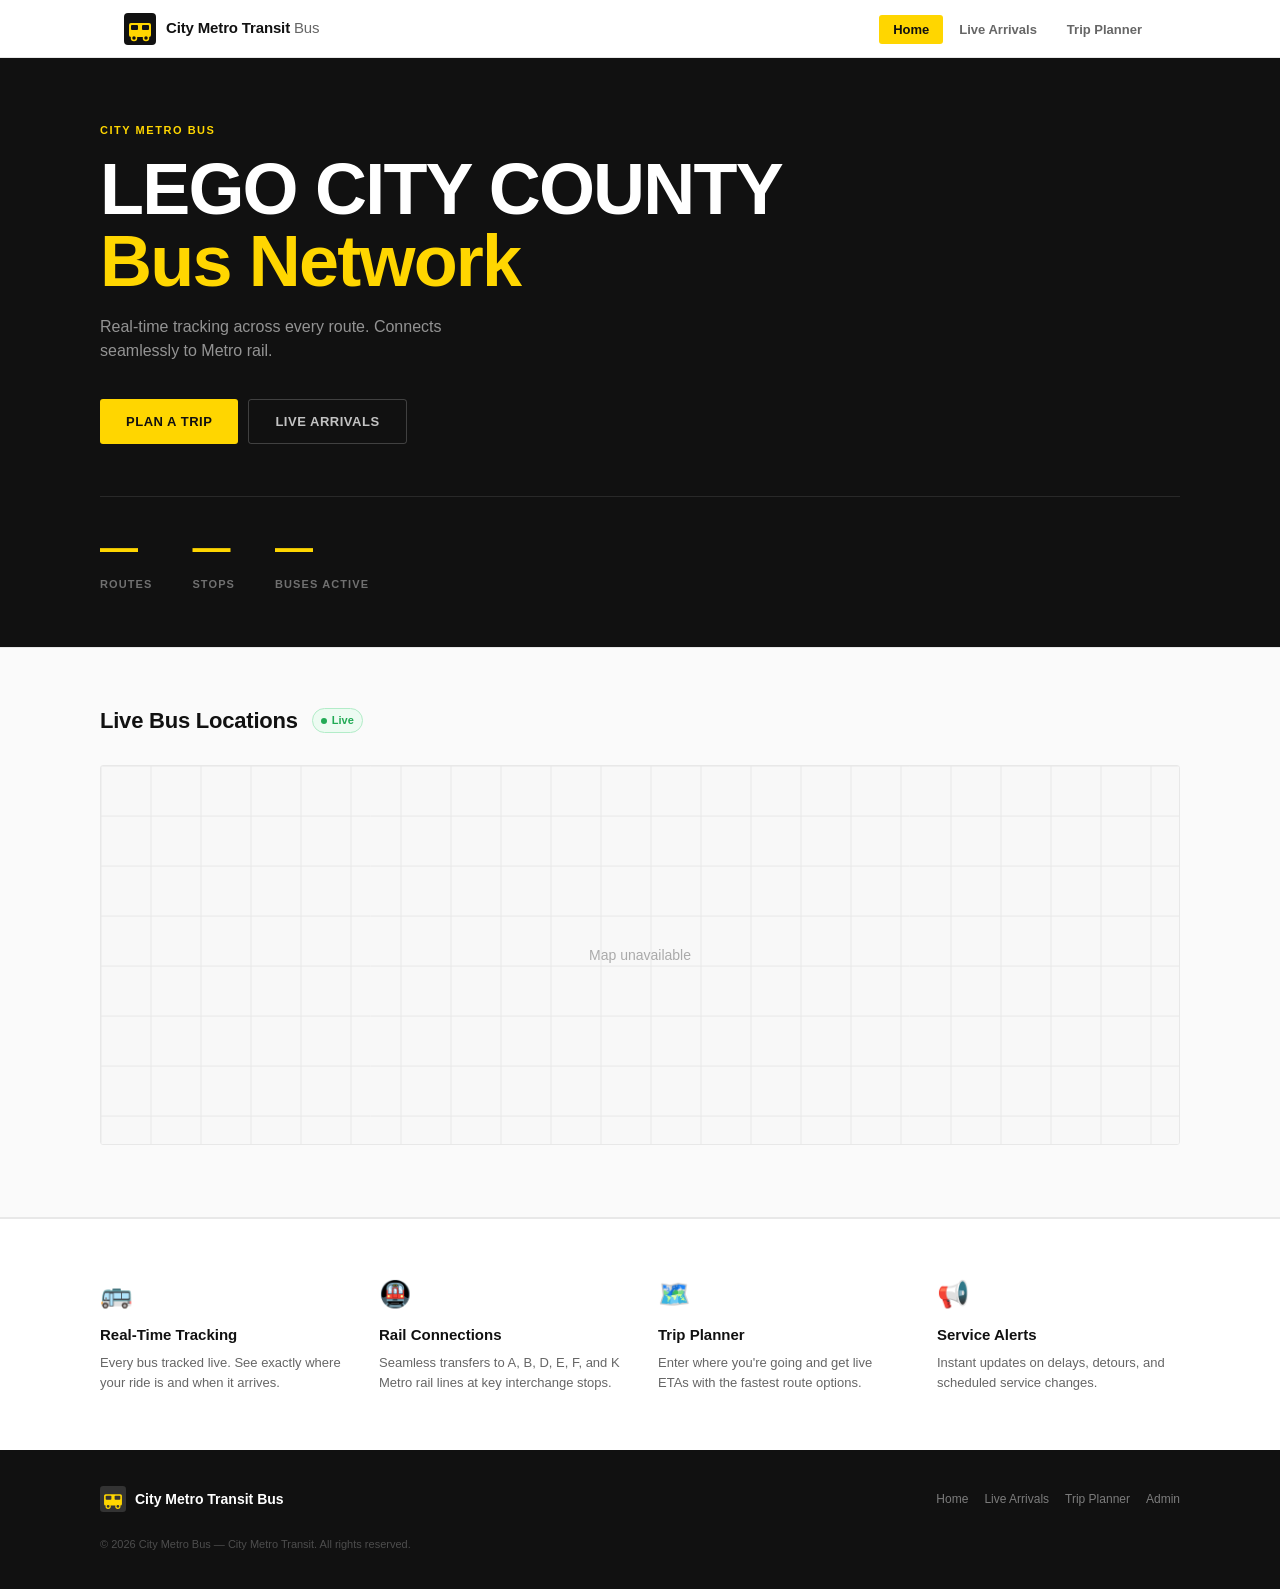
==== commit b9fb1893: "Update index.html" ====
--- a/index.html
+++ b/index.html
@@ -114,7 +114,7 @@
       <a href="trip-planner.html">Trip Planner</a>
       <a href="admin.html">Admin</a>
     </div>
-    <p class="footer-copy">© 2026 Republic States Transit Authority — City Metro Transit. All rights reserved.</p>
+    <p class="footer-copy">© 2026 City Metro Bus — City Metro Transit. All rights reserved.</p>
   </div>
 </footer>
 
